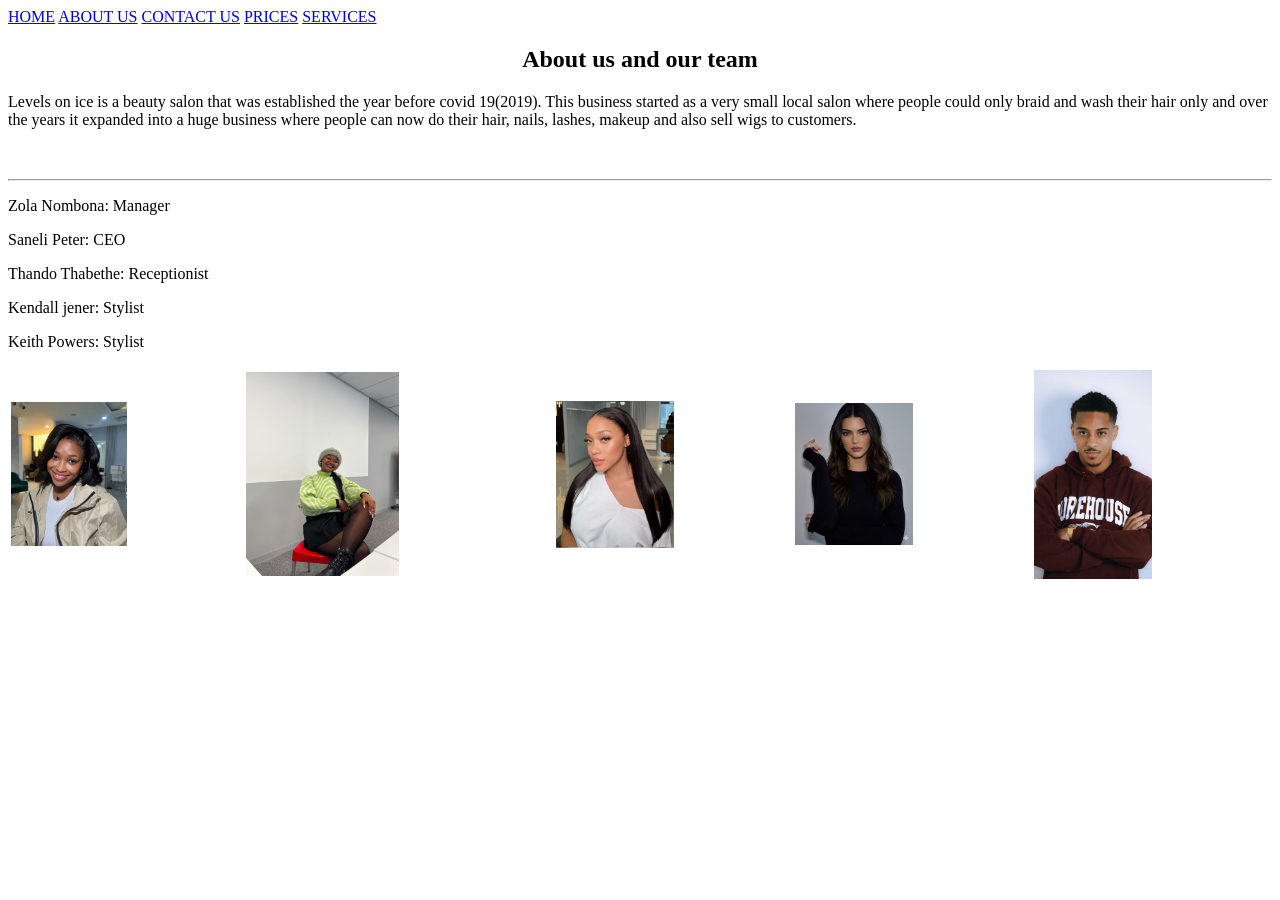
==== about.html @ 6b9df7c3 "added pictures to my websit" ====
<!DOCTYPE html>
<html lang="en">
<head>
    <meta charset="UTF-8">
    <meta name="viewport" content="width=device-width, initial-scale=1.0">
    <title>YOU-GO-GIRL-BEAUTY-SALON</title>
</head>
<body>
    <!--Welcome message-->
    <!--Logo goes here-->
        <!--Navigation links-->
        <nav>
        <a href="../index.html">HOME</a>
        <a href="./about.html">ABOUT US</a>
        <a href="./contact.html">CONTACT US</a>
        <a href="./price.html">PRICES</a>
        <a href="./services.html">SERVICES</a>
        </nav>
        </header>
        <!--Main section-->
        <main>
            <section>
<h1 style="text-align: center;">About us and our team</h1>
<p>
Levels on ice is a  beauty salon that was established the year before covid 19(2019).
 This business started as a very small local salon where people could only braid and
  wash their hair only and over the years it expanded into a huge business where people can now do their hair, nails, lashes, makeup 
  and also sell wigs to customers.
  <br>
  <p><br>
<hr>
      <section>
        <!--Content for the about section-->
        <!--Meet our team-->
        <table>
            <td><img src="./assets/images/zola nombona.jpg" alt="Zola Nombona" width=" 50%" height="50%"></td>
            <p>Zola Nombona: Manager</p>
            <td><img src="./assets/images/WhatsApp Image 2026-08-13 at 14.17.24.jpeg"width="50%" height="50%" alt="Saneli Peter"></td>
            <p>Saneli Peter: CEO</p>
            <td><img src="./assets/images/Thando Thabethe.jpg" width="50%" height="50%" alt="Thando Thabethe"></td>
            <p>Thando Thabethe: Receptionist</p>
            <td><img src="./assets/images/download (25).jpg" width="50%" height="50%" alt="Team Member"></td>
            <p> Kendall jener: Stylist</p>
            <td><img src="./assets/images/keith powers.jpg" width="50%" height="50%" alt="Team Member"></td>
            <p>Keith Powers: Stylist</p>
        </table>
      </section>
        
        




</body>
</html>
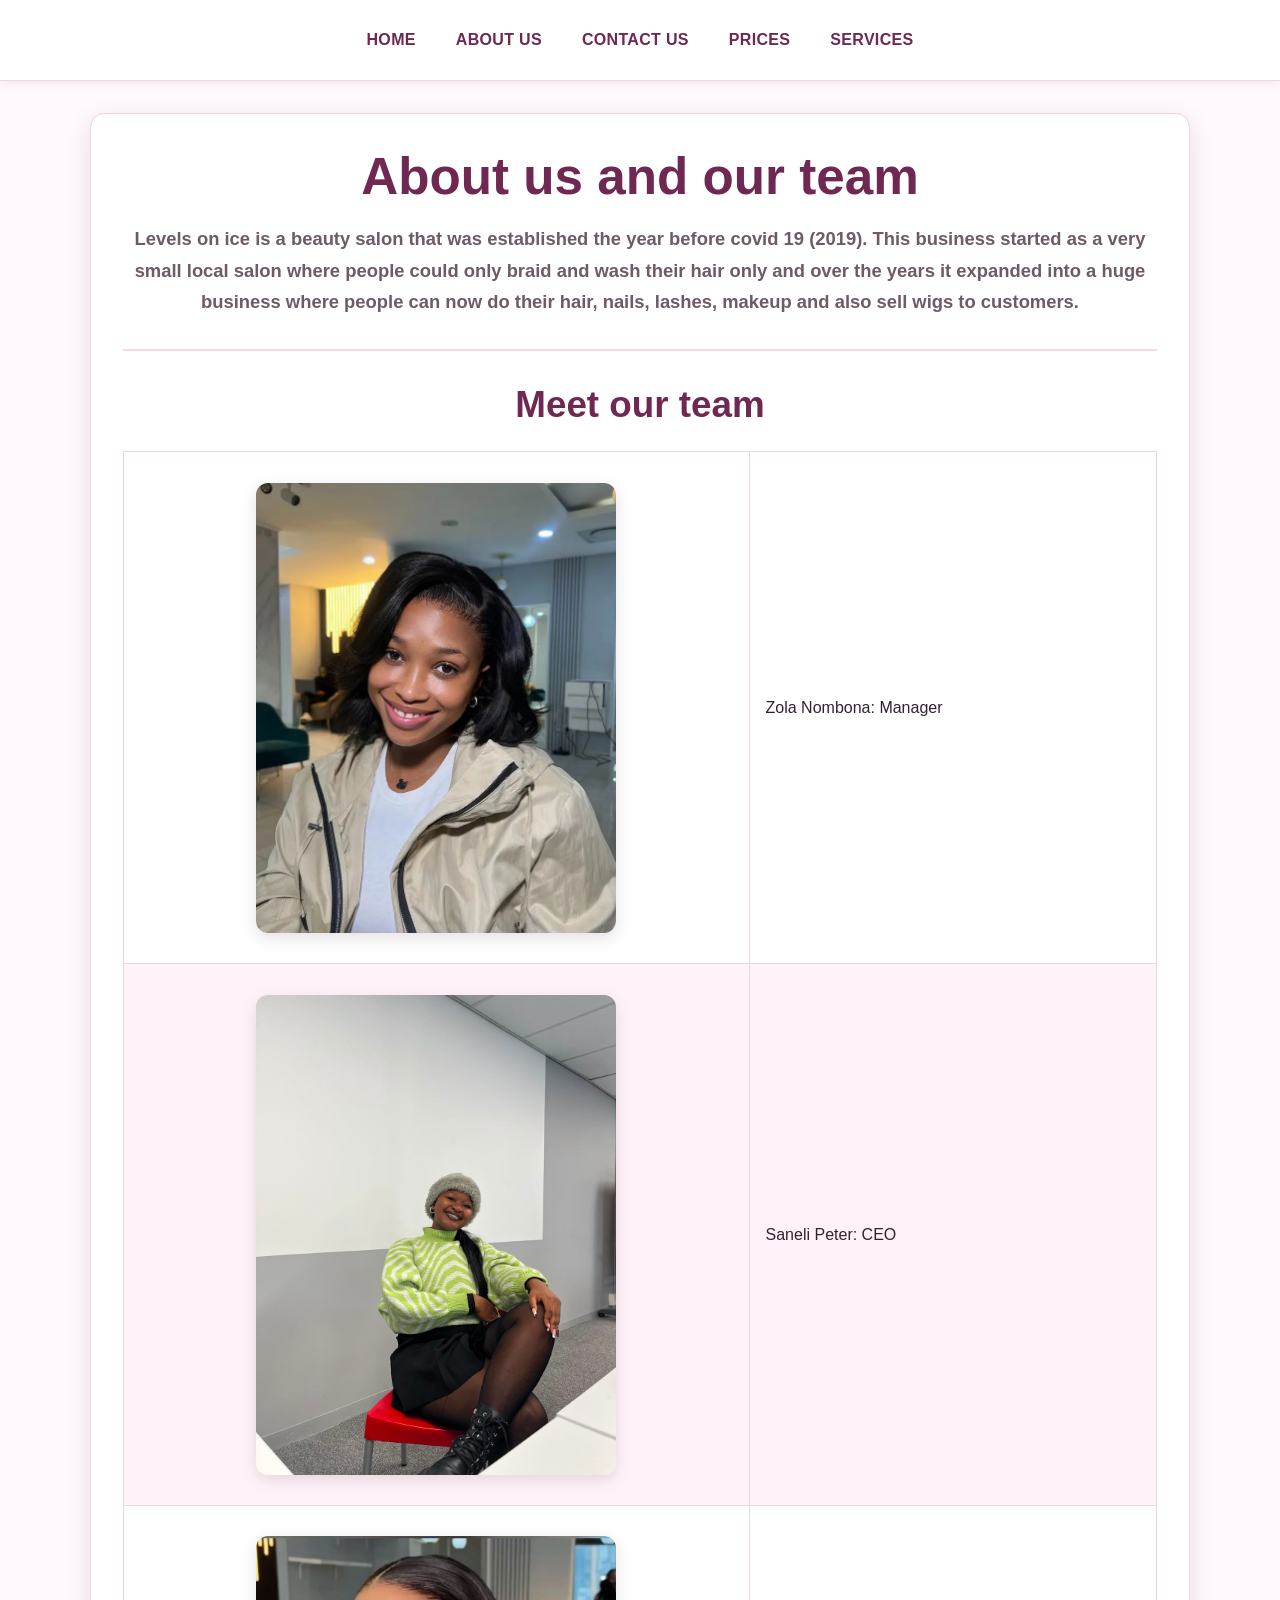
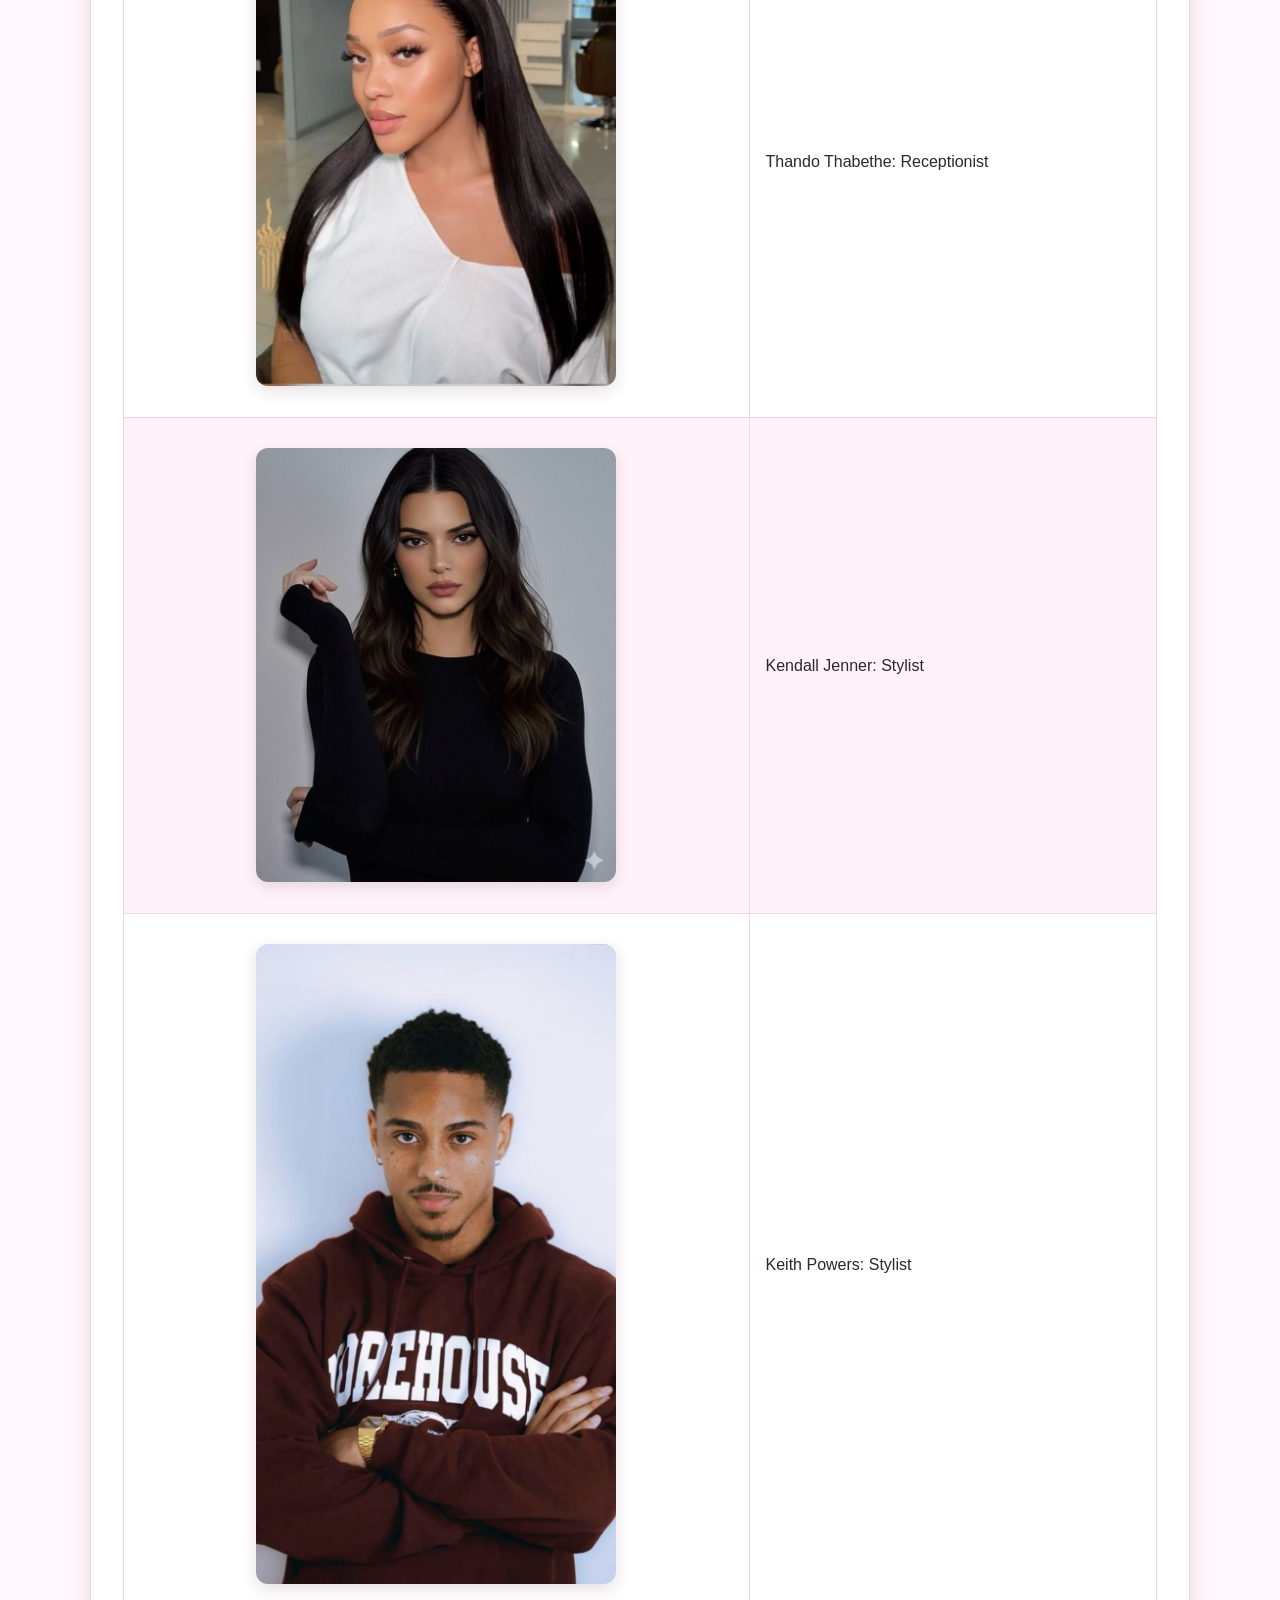
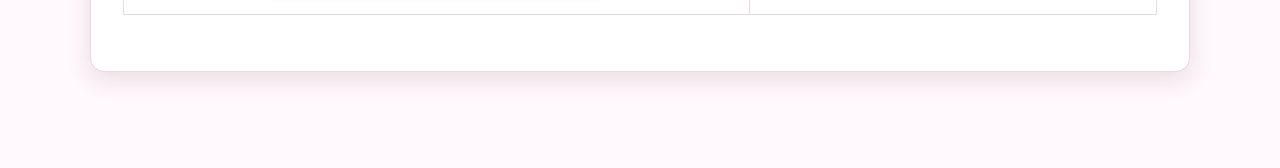
==== commit 8ff377cb: "Link about page to external responsive CSS" ====
--- a/about.html
+++ b/about.html
@@ -4,52 +4,52 @@
     <meta charset="UTF-8">
     <meta name="viewport" content="width=device-width, initial-scale=1.0">
     <title>YOU-GO-GIRL-BEAUTY-SALON</title>
+    <link rel="stylesheet" href="./style.css">
 </head>
 <body>
-    <!--Welcome message-->
-    <!--Logo goes here-->
-        <!--Navigation links-->
+    <header>
         <nav>
-        <a href="../index.html">HOME</a>
-        <a href="./about.html">ABOUT US</a>
-        <a href="./contact.html">CONTACT US</a>
-        <a href="./price.html">PRICES</a>
-        <a href="./services.html">SERVICES</a>
+            <a href="./index.html">HOME</a>
+            <a href="./about.html">ABOUT US</a>
+            <a href="./contact.html">CONTACT US</a>
+            <a href="./price.html">PRICES</a>
+            <a href="./services.html">SERVICES</a>
         </nav>
-        </header>
-        <!--Main section-->
-        <main>
-            <section>
-<h1 style="text-align: center;">About us and our team</h1>
-<p>
-Levels on ice is a  beauty salon that was established the year before covid 19(2019).
- This business started as a very small local salon where people could only braid and
-  wash their hair only and over the years it expanded into a huge business where people can now do their hair, nails, lashes, makeup 
-  and also sell wigs to customers.
-  <br>
-  <p><br>
-<hr>
-      <section>
-        <!--Content for the about section-->
-        <!--Meet our team-->
-        <table>
-            <td><img src="./assets/images/zola nombona.jpg" alt="Zola Nombona" width=" 50%" height="50%"></td>
-            <p>Zola Nombona: Manager</p>
-            <td><img src="./assets/images/WhatsApp Image 2026-08-13 at 14.17.24.jpeg"width="50%" height="50%" alt="Saneli Peter"></td>
-            <p>Saneli Peter: CEO</p>
-            <td><img src="./assets/images/Thando Thabethe.jpg" width="50%" height="50%" alt="Thando Thabethe"></td>
-            <p>Thando Thabethe: Receptionist</p>
-            <td><img src="./assets/images/download (25).jpg" width="50%" height="50%" alt="Team Member"></td>
-            <p> Kendall jener: Stylist</p>
-            <td><img src="./assets/images/keith powers.jpg" width="50%" height="50%" alt="Team Member"></td>
-            <p>Keith Powers: Stylist</p>
-        </table>
-      </section>
-        
-        
-
-
-
-
+    </header>
+    <main>
+        <section>
+            <h1>About us and our team</h1>
+            <p>
+                Levels on ice is a beauty salon that was established the year before covid 19 (2019).
+                This business started as a very small local salon where people could only braid and
+                wash their hair only and over the years it expanded into a huge business where people
+                can now do their hair, nails, lashes, makeup and also sell wigs to customers.
+            </p>
+            <hr>
+            <h2>Meet our team</h2>
+            <table>
+                <tr>
+                    <td><img src="./assets/images/zola nombona.jpg" alt="Zola Nombona"></td>
+                    <td>Zola Nombona: Manager</td>
+                </tr>
+                <tr>
+                    <td><img src="./assets/images/WhatsApp Image 2026-08-13 at 14.17.24.jpeg" alt="Saneli Peter"></td>
+                    <td>Saneli Peter: CEO</td>
+                </tr>
+                <tr>
+                    <td><img src="./assets/images/Thando Thabethe.jpg" alt="Thando Thabethe"></td>
+                    <td>Thando Thabethe: Receptionist</td>
+                </tr>
+                <tr>
+                    <td><img src="./assets/images/download (25).jpg" alt="Team Member"></td>
+                    <td>Kendall Jenner: Stylist</td>
+                </tr>
+                <tr>
+                    <td><img src="./assets/images/keith powers.jpg" alt="Team Member"></td>
+                    <td>Keith Powers: Stylist</td>
+                </tr>
+            </table>
+        </section>
+    </main>
 </body>
-</html>+</html>
--- a/style.css
+++ b/style.css
@@ -0,0 +1,408 @@
+/* =========================================================
+   YOU-GO-GIRL BEAUTY SALON - MAIN STYLESHEET
+   External stylesheet used by every HTML page.
+   ========================================================= */
+
+/* ---------- CSS VARIABLES / DEFAULT STYLES ---------- */
+:root {
+    --primary: #9b3d72;
+    --primary-dark: #6f2851;
+    --secondary: #f7d7e8;
+    --accent: #d9a441;
+    --background: #fff8fc;
+    --surface: #ffffff;
+    --text: #2f2430;
+    --muted: #6d5b67;
+    --border: #ead7e2;
+    --shadow: 0 8px 24px rgba(80, 35, 60, 0.12);
+    --radius: 14px;
+    --max-width: 1100px;
+}
+
+/* Basic box sizing and browser reset */
+* {
+    box-sizing: border-box;
+    margin: 0;
+    padding: 0;
+}
+
+html {
+    scroll-behavior: smooth;
+}
+
+body {
+    min-height: 100vh;
+    background: var(--background);
+    color: var(--text);
+    font-family: Arial, Helvetica, sans-serif;
+    font-size: 16px;
+    line-height: 1.7;
+}
+
+/* ---------- LAYOUT STRUCTURE ---------- */
+header {
+    background: var(--surface);
+    border-bottom: 1px solid var(--border);
+    box-shadow: 0 2px 10px rgba(80, 35, 60, 0.08);
+    position: sticky;
+    top: 0;
+    z-index: 1000;
+}
+
+nav {
+    max-width: var(--max-width);
+    margin: 0 auto;
+    padding: 1rem;
+    display: flex;
+    justify-content: center;
+    align-items: center;
+    gap: 0.5rem;
+    flex-wrap: wrap;
+}
+
+nav a {
+    display: inline-block;
+    padding: 0.65rem 1rem;
+    border-radius: 999px;
+    color: var(--primary-dark);
+    text-decoration: none;
+    font-weight: 700;
+    letter-spacing: 0.02em;
+    transition: background-color 0.2s ease, color 0.2s ease, transform 0.2s ease;
+}
+
+main {
+    width: min(92%, var(--max-width));
+    margin: 0 auto;
+    padding: 2rem 0 4rem;
+}
+
+section {
+    margin-bottom: 2rem;
+    padding: 2rem;
+    background: var(--surface);
+    border: 1px solid var(--border);
+    border-radius: var(--radius);
+    box-shadow: var(--shadow);
+}
+
+/* ---------- TYPOGRAPHY ---------- */
+h1,
+h2,
+h3 {
+    color: var(--primary-dark);
+    line-height: 1.2;
+    margin-bottom: 1rem;
+    font-weight: 800;
+}
+
+h1 {
+    font-size: clamp(2rem, 5vw, 3.2rem);
+    text-align: center;
+}
+
+h2 {
+    font-size: clamp(1.6rem, 4vw, 2.3rem);
+}
+
+h3 {
+    font-size: 1.3rem;
+}
+
+p,
+li {
+    color: var(--muted);
+}
+
+p {
+    margin-bottom: 1rem;
+}
+
+ul {
+    padding-left: 1.4rem;
+}
+
+strong {
+    color: var(--primary-dark);
+}
+
+/* ---------- HOME PAGE / HERO ---------- */
+main > section:first-child {
+    text-align: center;
+}
+
+main > section:first-child p {
+    font-size: 1.15rem;
+    font-weight: 600;
+}
+
+/* ---------- IMAGES ---------- */
+img {
+    display: block;
+    max-width: 100%;
+    height: auto;
+    margin: 1rem auto;
+    border-radius: 12px;
+    object-fit: cover;
+}
+
+section img {
+    box-shadow: 0 5px 16px rgba(80, 35, 60, 0.14);
+}
+
+/* ---------- TABLES ---------- */
+table {
+    width: 100%;
+    border-collapse: collapse;
+    margin: 1.5rem 0;
+    background: var(--surface);
+    overflow: hidden;
+}
+
+th,
+td {
+    padding: 0.9rem 1rem;
+    border: 1px solid var(--border);
+    text-align: left;
+    vertical-align: middle;
+}
+
+th {
+    background: var(--primary);
+    color: #ffffff;
+    font-weight: 800;
+}
+
+tbody tr:nth-child(even),
+table tr:nth-child(even) {
+    background: #fff3f9;
+}
+
+/* ---------- FORMS ---------- */
+form {
+    max-width: 760px;
+    margin: 0 auto;
+}
+
+label {
+    display: inline-block;
+    margin-bottom: 0.35rem;
+    color: var(--primary-dark);
+    font-weight: 700;
+}
+
+input,
+select,
+textarea {
+    width: 100%;
+    padding: 0.8rem 0.9rem;
+    margin-bottom: 0.8rem;
+    border: 1px solid #cdb9c5;
+    border-radius: 8px;
+    background: #ffffff;
+    color: var(--text);
+    font: inherit;
+}
+
+textarea {
+    min-height: 160px;
+    resize: vertical;
+}
+
+input:focus,
+select:focus,
+textarea:focus {
+    outline: 3px solid rgba(155, 61, 114, 0.2);
+    border-color: var(--primary);
+}
+
+button {
+    border: 0;
+    border-radius: 999px;
+    padding: 0.8rem 1.5rem;
+    background: var(--primary);
+    color: #ffffff;
+    font: inherit;
+    font-weight: 800;
+    cursor: pointer;
+    transition: background-color 0.2s ease, transform 0.2s ease, box-shadow 0.2s ease;
+}
+
+/* ---------- EMBEDDED MAP ---------- */
+iframe {
+    display: block;
+    width: 100%;
+    max-width: 100%;
+    min-height: 320px;
+    border: 0;
+    border-radius: 12px;
+}
+
+/* ---------- DECORATION ---------- */
+hr {
+    border: 0;
+    border-top: 2px solid var(--secondary);
+    margin: 2rem 0;
+}
+
+/* ---------- PSEUDO-CLASSES ---------- */
+nav a:hover,
+nav a:focus-visible {
+    background: var(--primary);
+    color: #ffffff;
+    transform: translateY(-2px);
+}
+
+nav a:active {
+    transform: translateY(0);
+}
+
+nav a:visited {
+    color: var(--primary-dark);
+}
+
+button:hover,
+button:focus-visible {
+    background: var(--primary-dark);
+    box-shadow: 0 5px 14px rgba(80, 35, 60, 0.2);
+    transform: translateY(-2px);
+}
+
+button:active {
+    transform: translateY(0);
+}
+
+input:required,
+select:required,
+textarea:required {
+    border-left: 4px solid var(--accent);
+}
+
+input:valid,
+select:valid,
+textarea:valid {
+    border-color: #79a879;
+}
+
+input:invalid:not(:placeholder-shown),
+select:invalid,
+textarea:invalid:not(:placeholder-shown) {
+    border-color: #c95b5b;
+}
+
+/* ---------- RESPONSIVE IMAGES / CONTENT ---------- */
+main > section:first-child img {
+    width: 100%;
+}
+
+section table img {
+    width: 100%;
+    max-width: 360px;
+}
+
+/* ---------- BREAKPOINT 1: TABLETS ---------- */
+@media (max-width: 768px) {
+    body {
+        font-size: 15px;
+    }
+
+    header {
+        position: static;
+    }
+
+    nav {
+        padding: 0.75rem;
+        gap: 0.25rem;
+    }
+
+    nav a {
+        padding: 0.55rem 0.75rem;
+        font-size: 0.9rem;
+    }
+
+    main {
+        width: min(94%, var(--max-width));
+        padding-top: 1.5rem;
+    }
+
+    section {
+        padding: 1.25rem;
+    }
+
+    h1 {
+        font-size: 2.2rem;
+    }
+
+    table {
+        font-size: 0.95rem;
+    }
+
+    th,
+    td {
+        padding: 0.7rem;
+    }
+
+    iframe {
+        min-height: 280px;
+    }
+}
+
+/* ---------- BREAKPOINT 2: MOBILE PHONES ---------- */
+@media (max-width: 480px) {
+    body {
+        font-size: 14px;
+    }
+
+    nav {
+        flex-direction: column;
+        align-items: stretch;
+    }
+
+    nav a {
+        width: 100%;
+        text-align: center;
+    }
+
+    main {
+        width: 94%;
+        padding: 1rem 0 2rem;
+    }
+
+    section {
+        padding: 1rem;
+        margin-bottom: 1rem;
+        border-radius: 10px;
+    }
+
+    h1 {
+        font-size: 1.8rem;
+    }
+
+    h2 {
+        font-size: 1.45rem;
+    }
+
+    p {
+        font-size: 0.98rem;
+    }
+
+    /* Allow wide tables to remain readable on small screens. */
+    table {
+        display: block;
+        overflow-x: auto;
+        white-space: nowrap;
+    }
+
+    th,
+    td {
+        padding: 0.6rem;
+    }
+
+    iframe {
+        min-height: 240px;
+    }
+
+    button {
+        width: 100%;
+    }
+}
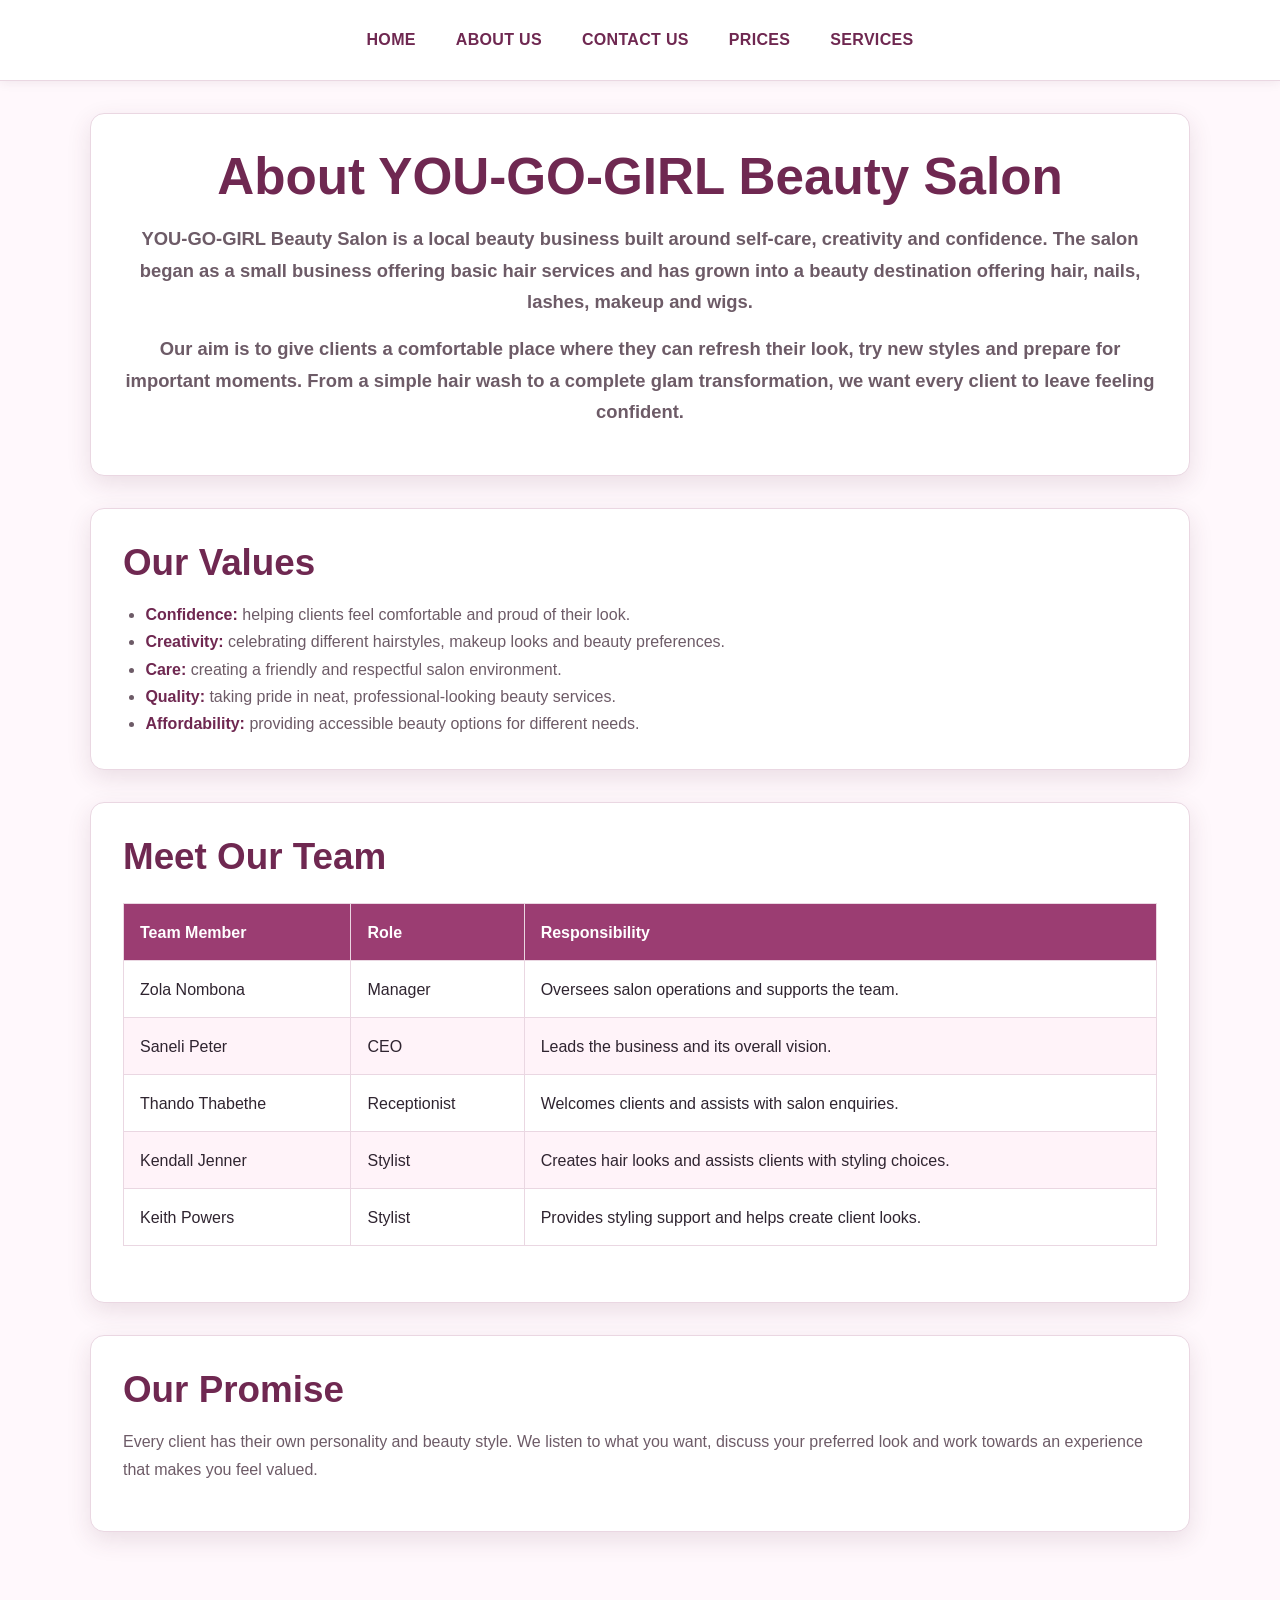
==== commit 5201c9dd: "Expand about page with salon story values and team information" ====
--- a/about.html
+++ b/about.html
@@ -3,12 +3,13 @@
 <head>
     <meta charset="UTF-8">
     <meta name="viewport" content="width=device-width, initial-scale=1.0">
-    <title>YOU-GO-GIRL-BEAUTY-SALON</title>
+    <meta name="description" content="Learn about YOU-GO-GIRL Beauty Salon, our story, values and beauty team.">
+    <title>YOU-GO-GIRL BEAUTY SALON | About Us</title>
     <link rel="stylesheet" href="./style.css">
 </head>
 <body>
     <header>
-        <nav>
+        <nav aria-label="Main navigation">
             <a href="./index.html">HOME</a>
             <a href="./about.html">ABOUT US</a>
             <a href="./contact.html">CONTACT US</a>
@@ -16,39 +17,54 @@
             <a href="./services.html">SERVICES</a>
         </nav>
     </header>
+
     <main>
         <section>
-            <h1>About us and our team</h1>
+            <h1>About YOU-GO-GIRL Beauty Salon</h1>
             <p>
-                Levels on ice is a beauty salon that was established the year before covid 19 (2019).
-                This business started as a very small local salon where people could only braid and
-                wash their hair only and over the years it expanded into a huge business where people
-                can now do their hair, nails, lashes, makeup and also sell wigs to customers.
+                YOU-GO-GIRL Beauty Salon is a local beauty business built around self-care,
+                creativity and confidence. The salon began as a small business offering basic
+                hair services and has grown into a beauty destination offering hair, nails,
+                lashes, makeup and wigs.
             </p>
-            <hr>
-            <h2>Meet our team</h2>
+            <p>
+                Our aim is to give clients a comfortable place where they can refresh their look,
+                try new styles and prepare for important moments. From a simple hair wash to a
+                complete glam transformation, we want every client to leave feeling confident.
+            </p>
+        </section>
+
+        <section>
+            <h2>Our Values</h2>
+            <ul>
+                <li><strong>Confidence:</strong> helping clients feel comfortable and proud of their look.</li>
+                <li><strong>Creativity:</strong> celebrating different hairstyles, makeup looks and beauty preferences.</li>
+                <li><strong>Care:</strong> creating a friendly and respectful salon environment.</li>
+                <li><strong>Quality:</strong> taking pride in neat, professional-looking beauty services.</li>
+                <li><strong>Affordability:</strong> providing accessible beauty options for different needs.</li>
+            </ul>
+        </section>
+
+        <section>
+            <h2>Meet Our Team</h2>
             <table>
-                <tr>
-                    <td><img src="./assets/images/zola nombona.jpg" alt="Zola Nombona"></td>
-                    <td>Zola Nombona: Manager</td>
-                </tr>
-                <tr>
-                    <td><img src="./assets/images/WhatsApp Image 2026-08-13 at 14.17.24.jpeg" alt="Saneli Peter"></td>
-                    <td>Saneli Peter: CEO</td>
-                </tr>
-                <tr>
-                    <td><img src="./assets/images/Thando Thabethe.jpg" alt="Thando Thabethe"></td>
-                    <td>Thando Thabethe: Receptionist</td>
-                </tr>
-                <tr>
-                    <td><img src="./assets/images/download (25).jpg" alt="Team Member"></td>
-                    <td>Kendall Jenner: Stylist</td>
-                </tr>
-                <tr>
-                    <td><img src="./assets/images/keith powers.jpg" alt="Team Member"></td>
-                    <td>Keith Powers: Stylist</td>
-                </tr>
+                <thead><tr><th>Team Member</th><th>Role</th><th>Responsibility</th></tr></thead>
+                <tbody>
+                    <tr><td>Zola Nombona</td><td>Manager</td><td>Oversees salon operations and supports the team.</td></tr>
+                    <tr><td>Saneli Peter</td><td>CEO</td><td>Leads the business and its overall vision.</td></tr>
+                    <tr><td>Thando Thabethe</td><td>Receptionist</td><td>Welcomes clients and assists with salon enquiries.</td></tr>
+                    <tr><td>Kendall Jenner</td><td>Stylist</td><td>Creates hair looks and assists clients with styling choices.</td></tr>
+                    <tr><td>Keith Powers</td><td>Stylist</td><td>Provides styling support and helps create client looks.</td></tr>
+                </tbody>
             </table>
+        </section>
+
+        <section>
+            <h2>Our Promise</h2>
+            <p>
+                Every client has their own personality and beauty style. We listen to what you want,
+                discuss your preferred look and work towards an experience that makes you feel valued.
+            </p>
         </section>
     </main>
 </body>
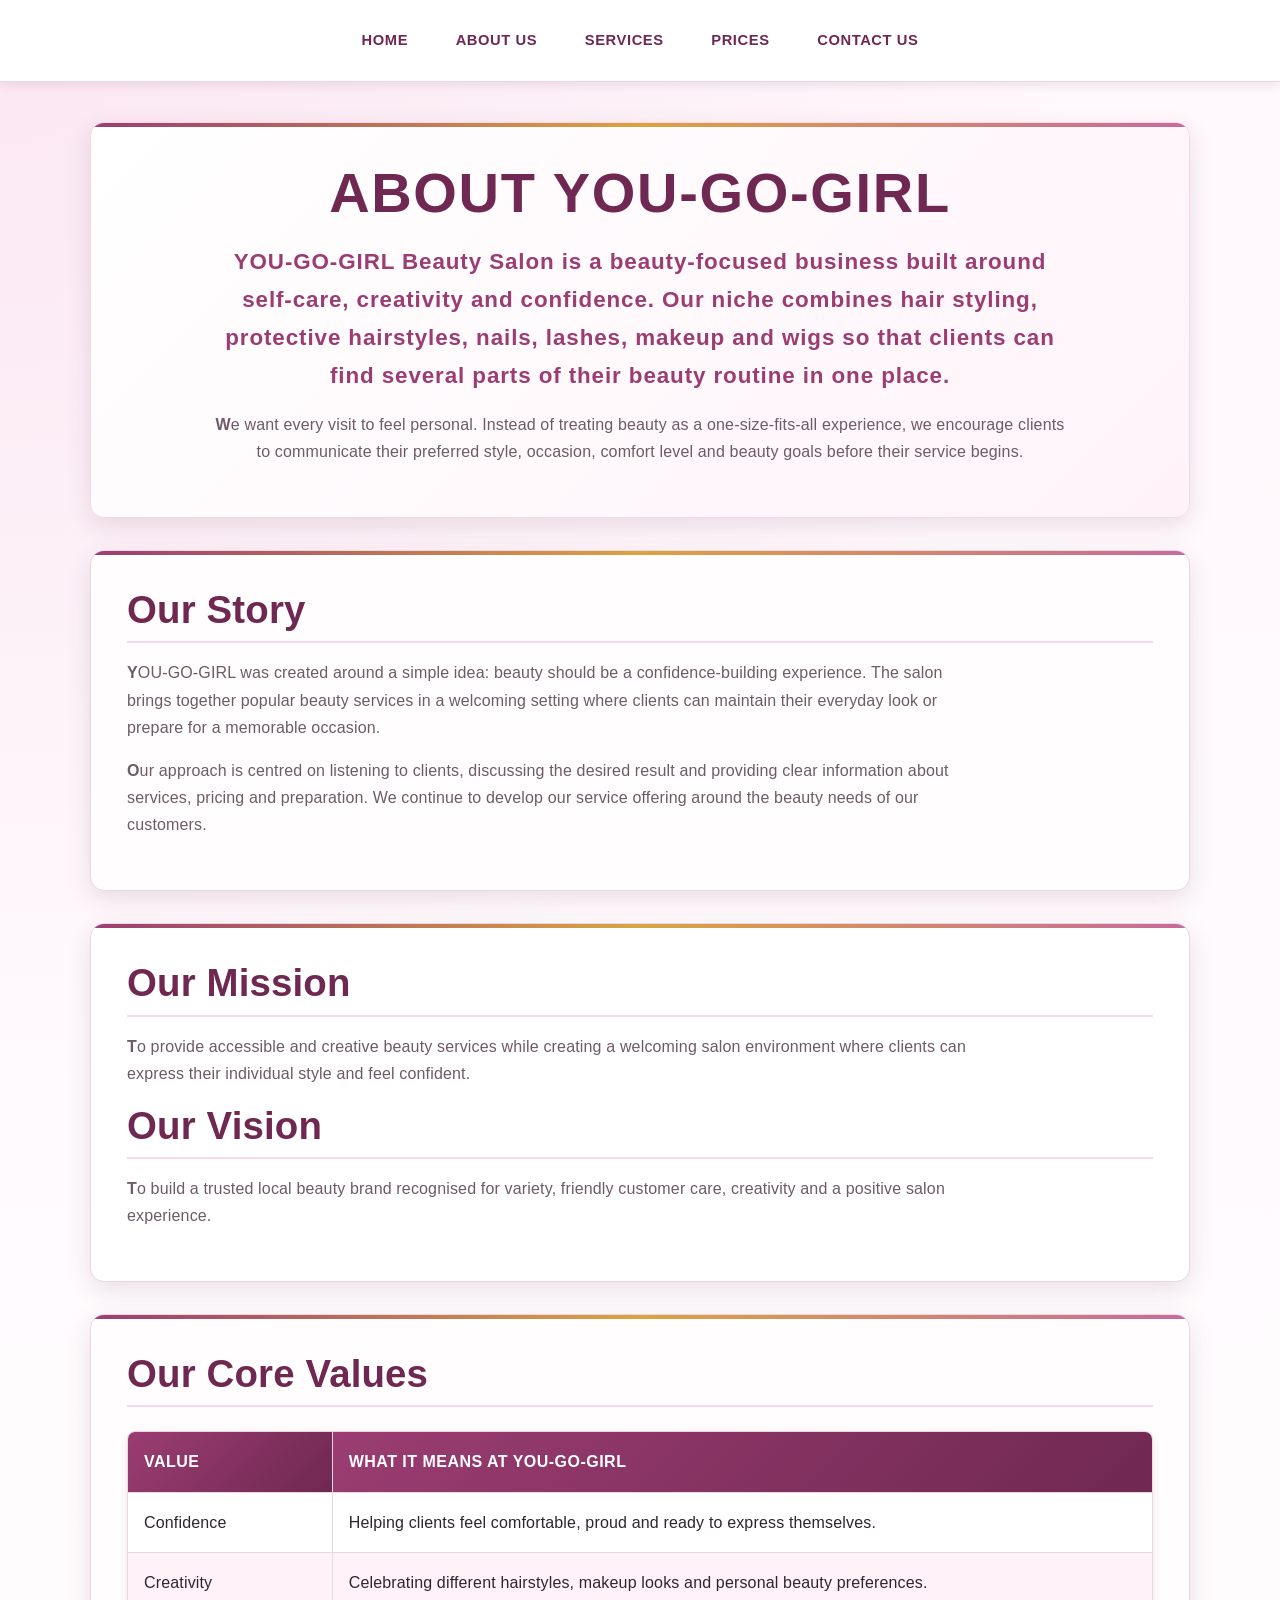
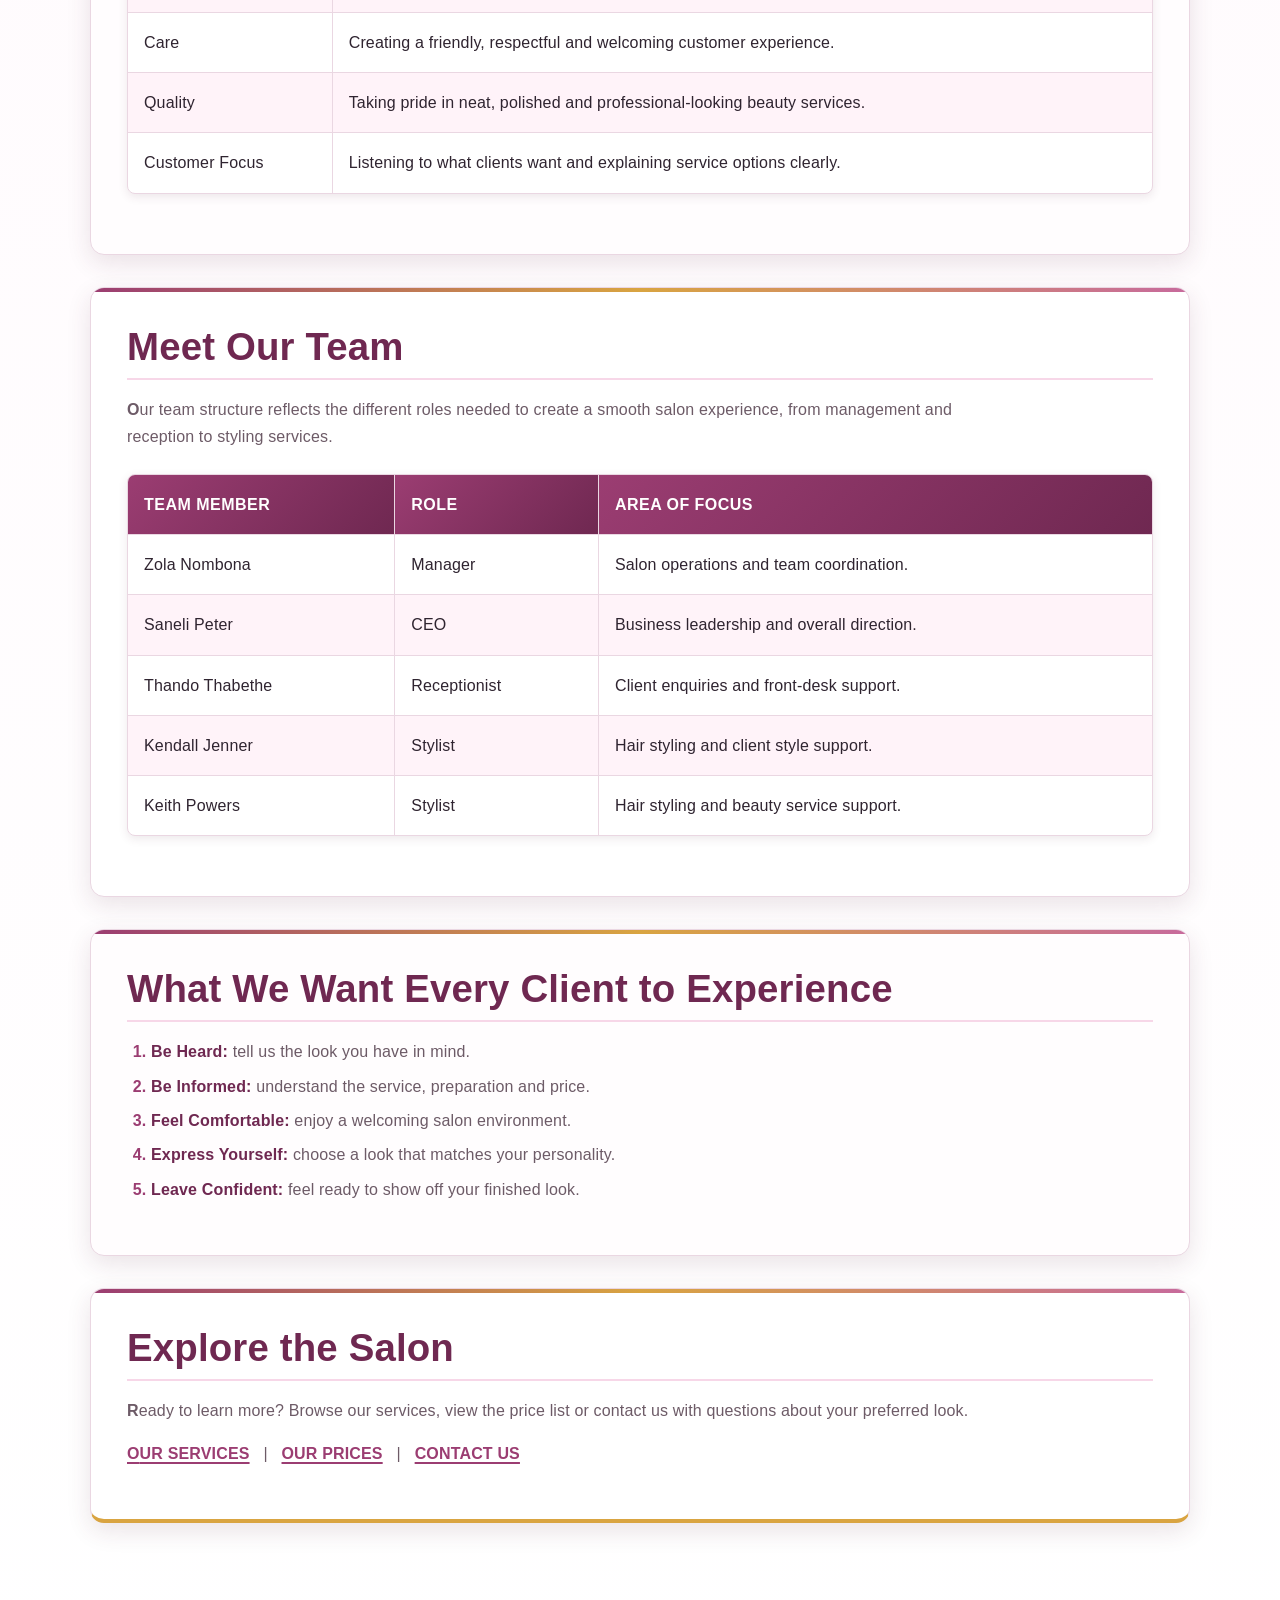
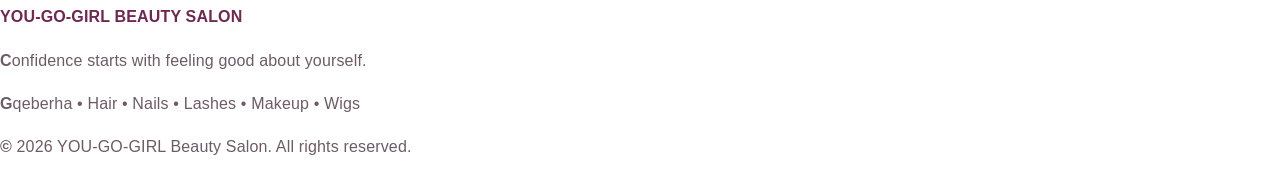
==== commit 40cfd67b: "Develop about page with detailed salon story mission values and team" ====
--- a/about.html
+++ b/about.html
@@ -3,7 +3,8 @@
 <head>
     <meta charset="UTF-8">
     <meta name="viewport" content="width=device-width, initial-scale=1.0">
-    <meta name="description" content="Learn about YOU-GO-GIRL Beauty Salon, our story, values and beauty team.">
+    <meta name="description" content="Learn about YOU-GO-GIRL Beauty Salon, our story, values, team and approach to beauty.">
+    <meta name="keywords" content="about beauty salon, YOU-GO-GIRL, Gqeberha salon, beauty team">
     <title>YOU-GO-GIRL BEAUTY SALON | About Us</title>
     <link rel="stylesheet" href="./style.css">
 </head>
@@ -12,60 +13,118 @@
         <nav aria-label="Main navigation">
             <a href="./index.html">HOME</a>
             <a href="./about.html">ABOUT US</a>
+            <a href="./services.html">SERVICES</a>
+            <a href="./price.html">PRICES</a>
             <a href="./contact.html">CONTACT US</a>
-            <a href="./price.html">PRICES</a>
-            <a href="./services.html">SERVICES</a>
         </nav>
     </header>
 
     <main>
         <section>
-            <h1>About YOU-GO-GIRL Beauty Salon</h1>
+            <h1>About YOU-GO-GIRL</h1>
             <p>
-                YOU-GO-GIRL Beauty Salon is a local beauty business built around self-care,
-                creativity and confidence. The salon began as a small business offering basic
-                hair services and has grown into a beauty destination offering hair, nails,
-                lashes, makeup and wigs.
+                YOU-GO-GIRL Beauty Salon is a beauty-focused business built around self-care,
+                creativity and confidence. Our niche combines hair styling, protective hairstyles,
+                nails, lashes, makeup and wigs so that clients can find several parts of their
+                beauty routine in one place.
             </p>
             <p>
-                Our aim is to give clients a comfortable place where they can refresh their look,
-                try new styles and prepare for important moments. From a simple hair wash to a
-                complete glam transformation, we want every client to leave feeling confident.
+                We want every visit to feel personal. Instead of treating beauty as a one-size-fits-all
+                experience, we encourage clients to communicate their preferred style, occasion,
+                comfort level and beauty goals before their service begins.
             </p>
         </section>
 
         <section>
-            <h2>Our Values</h2>
-            <ul>
-                <li><strong>Confidence:</strong> helping clients feel comfortable and proud of their look.</li>
-                <li><strong>Creativity:</strong> celebrating different hairstyles, makeup looks and beauty preferences.</li>
-                <li><strong>Care:</strong> creating a friendly and respectful salon environment.</li>
-                <li><strong>Quality:</strong> taking pride in neat, professional-looking beauty services.</li>
-                <li><strong>Affordability:</strong> providing accessible beauty options for different needs.</li>
-            </ul>
+            <h2>Our Story</h2>
+            <p>
+                YOU-GO-GIRL was created around a simple idea: beauty should be a confidence-building
+                experience. The salon brings together popular beauty services in a welcoming setting
+                where clients can maintain their everyday look or prepare for a memorable occasion.
+            </p>
+            <p>
+                Our approach is centred on listening to clients, discussing the desired result and
+                providing clear information about services, pricing and preparation. We continue to
+                develop our service offering around the beauty needs of our customers.
+            </p>
         </section>
 
         <section>
-            <h2>Meet Our Team</h2>
+            <h2>Our Mission</h2>
+            <p>
+                To provide accessible and creative beauty services while creating a welcoming salon
+                environment where clients can express their individual style and feel confident.
+            </p>
+
+            <h2>Our Vision</h2>
+            <p>
+                To build a trusted local beauty brand recognised for variety, friendly customer care,
+                creativity and a positive salon experience.
+            </p>
+        </section>
+
+        <section>
+            <h2>Our Core Values</h2>
             <table>
-                <thead><tr><th>Team Member</th><th>Role</th><th>Responsibility</th></tr></thead>
+                <thead><tr><th>Value</th><th>What It Means at YOU-GO-GIRL</th></tr></thead>
                 <tbody>
-                    <tr><td>Zola Nombona</td><td>Manager</td><td>Oversees salon operations and supports the team.</td></tr>
-                    <tr><td>Saneli Peter</td><td>CEO</td><td>Leads the business and its overall vision.</td></tr>
-                    <tr><td>Thando Thabethe</td><td>Receptionist</td><td>Welcomes clients and assists with salon enquiries.</td></tr>
-                    <tr><td>Kendall Jenner</td><td>Stylist</td><td>Creates hair looks and assists clients with styling choices.</td></tr>
-                    <tr><td>Keith Powers</td><td>Stylist</td><td>Provides styling support and helps create client looks.</td></tr>
+                    <tr><td>Confidence</td><td>Helping clients feel comfortable, proud and ready to express themselves.</td></tr>
+                    <tr><td>Creativity</td><td>Celebrating different hairstyles, makeup looks and personal beauty preferences.</td></tr>
+                    <tr><td>Care</td><td>Creating a friendly, respectful and welcoming customer experience.</td></tr>
+                    <tr><td>Quality</td><td>Taking pride in neat, polished and professional-looking beauty services.</td></tr>
+                    <tr><td>Customer Focus</td><td>Listening to what clients want and explaining service options clearly.</td></tr>
                 </tbody>
             </table>
         </section>
 
         <section>
-            <h2>Our Promise</h2>
+            <h2>Meet Our Team</h2>
             <p>
-                Every client has their own personality and beauty style. We listen to what you want,
-                discuss your preferred look and work towards an experience that makes you feel valued.
+                Our team structure reflects the different roles needed to create a smooth salon
+                experience, from management and reception to styling services.
+            </p>
+            <table>
+                <thead><tr><th>Team Member</th><th>Role</th><th>Area of Focus</th></tr></thead>
+                <tbody>
+                    <tr><td>Zola Nombona</td><td>Manager</td><td>Salon operations and team coordination.</td></tr>
+                    <tr><td>Saneli Peter</td><td>CEO</td><td>Business leadership and overall direction.</td></tr>
+                    <tr><td>Thando Thabethe</td><td>Receptionist</td><td>Client enquiries and front-desk support.</td></tr>
+                    <tr><td>Kendall Jenner</td><td>Stylist</td><td>Hair styling and client style support.</td></tr>
+                    <tr><td>Keith Powers</td><td>Stylist</td><td>Hair styling and beauty service support.</td></tr>
+                </tbody>
+            </table>
+        </section>
+
+        <section>
+            <h2>What We Want Every Client to Experience</h2>
+            <ol>
+                <li><strong>Be Heard:</strong> tell us the look you have in mind.</li>
+                <li><strong>Be Informed:</strong> understand the service, preparation and price.</li>
+                <li><strong>Feel Comfortable:</strong> enjoy a welcoming salon environment.</li>
+                <li><strong>Express Yourself:</strong> choose a look that matches your personality.</li>
+                <li><strong>Leave Confident:</strong> feel ready to show off your finished look.</li>
+            </ol>
+        </section>
+
+        <section>
+            <h2>Explore the Salon</h2>
+            <p>
+                Ready to learn more? Browse our services, view the price list or contact us with
+                questions about your preferred look.
+            </p>
+            <p>
+                <a href="./services.html">OUR SERVICES</a> &nbsp; | &nbsp;
+                <a href="./price.html">OUR PRICES</a> &nbsp; | &nbsp;
+                <a href="./contact.html">CONTACT US</a>
             </p>
         </section>
     </main>
+
+    <footer>
+        <p><strong>YOU-GO-GIRL BEAUTY SALON</strong></p>
+        <p>Confidence starts with feeling good about yourself.</p>
+        <p>Gqeberha &bull; Hair &bull; Nails &bull; Lashes &bull; Makeup &bull; Wigs</p>
+        <p>&copy; 2026 YOU-GO-GIRL Beauty Salon. All rights reserved.</p>
+    </footer>
 </body>
 </html>
--- a/style.css
+++ b/style.css
@@ -1,25 +1,37 @@
 /* =========================================================
    YOU-GO-GIRL BEAUTY SALON - MAIN STYLESHEET
-   External stylesheet used by every HTML page.
-   ========================================================= */
-
-/* ---------- CSS VARIABLES / DEFAULT STYLES ---------- */
+   External CSS stylesheet used by all HTML pages.
+   ========================================================= */
+
+/* =========================================================
+   1. CSS VARIABLES / DEFAULT STYLES
+   ========================================================= */
 :root {
     --primary: #9b3d72;
     --primary-dark: #6f2851;
+    --primary-light: #c76a9c;
     --secondary: #f7d7e8;
+    --secondary-light: #fff3f9;
     --accent: #d9a441;
+    --accent-light: #f4e3b5;
     --background: #fff8fc;
     --surface: #ffffff;
     --text: #2f2430;
     --muted: #6d5b67;
     --border: #ead7e2;
+    --success: #4f8a62;
+    --danger: #b94c4c;
+    --shadow-small: 0 3px 10px rgba(80, 35, 60, 0.10);
     --shadow: 0 8px 24px rgba(80, 35, 60, 0.12);
+    --shadow-large: 0 15px 35px rgba(80, 35, 60, 0.18);
+    --radius-small: 8px;
     --radius: 14px;
+    --radius-large: 22px;
     --max-width: 1100px;
-}
-
-/* Basic box sizing and browser reset */
+    --transition: 0.25s ease;
+}
+
+/* Browser reset and predictable sizing */
 * {
     box-sizing: border-box;
     margin: 0;
@@ -28,68 +40,111 @@
 
 html {
     scroll-behavior: smooth;
+    scroll-padding-top: 90px;
 }
 
 body {
     min-height: 100vh;
-    background: var(--background);
+    background:
+        radial-gradient(circle at top left, rgba(247, 215, 232, 0.55), transparent 30%),
+        linear-gradient(180deg, var(--background) 0%, #ffffff 100%);
     color: var(--text);
     font-family: Arial, Helvetica, sans-serif;
     font-size: 16px;
     line-height: 1.7;
-}
-
-/* ---------- LAYOUT STRUCTURE ---------- */
+    letter-spacing: 0.01em;
+}
+
+::selection {
+    background: var(--secondary);
+    color: var(--primary-dark);
+}
+
+/* =========================================================
+   2. HEADER AND NAVIGATION
+   ========================================================= */
 header {
-    background: var(--surface);
+    background: rgba(255, 255, 255, 0.97);
     border-bottom: 1px solid var(--border);
-    box-shadow: 0 2px 10px rgba(80, 35, 60, 0.08);
+    box-shadow: var(--shadow-small);
     position: sticky;
     top: 0;
     z-index: 1000;
+    backdrop-filter: blur(8px);
 }
 
 nav {
-    max-width: var(--max-width);
+    width: min(94%, var(--max-width));
     margin: 0 auto;
     padding: 1rem;
     display: flex;
     justify-content: center;
     align-items: center;
-    gap: 0.5rem;
+    gap: 0.55rem;
     flex-wrap: wrap;
 }
 
 nav a {
     display: inline-block;
-    padding: 0.65rem 1rem;
+    padding: 0.7rem 1.15rem;
+    border: 1px solid transparent;
     border-radius: 999px;
     color: var(--primary-dark);
     text-decoration: none;
-    font-weight: 700;
-    letter-spacing: 0.02em;
-    transition: background-color 0.2s ease, color 0.2s ease, transform 0.2s ease;
-}
-
+    font-size: 0.92rem;
+    font-weight: 800;
+    letter-spacing: 0.04em;
+    text-transform: uppercase;
+    transition: background-color var(--transition),
+                color var(--transition),
+                transform var(--transition),
+                box-shadow var(--transition),
+                border-color var(--transition);
+}
+
+/* =========================================================
+   3. MAIN LAYOUT
+   ========================================================= */
 main {
     width: min(92%, var(--max-width));
     margin: 0 auto;
-    padding: 2rem 0 4rem;
+    padding: 2.5rem 0 5rem;
 }
 
 section {
+    position: relative;
     margin-bottom: 2rem;
-    padding: 2rem;
+    padding: 2.25rem;
     background: var(--surface);
     border: 1px solid var(--border);
     border-radius: var(--radius);
     box-shadow: var(--shadow);
-}
-
-/* ---------- TYPOGRAPHY ---------- */
+    overflow: hidden;
+    transition: transform var(--transition), box-shadow var(--transition);
+}
+
+section:hover {
+    transform: translateY(-3px);
+    box-shadow: var(--shadow-large);
+}
+
+section::before {
+    content: "";
+    position: absolute;
+    top: 0;
+    left: 0;
+    width: 100%;
+    height: 4px;
+    background: linear-gradient(90deg, var(--primary), var(--accent), var(--primary-light));
+}
+
+/* =========================================================
+   4. TYPOGRAPHY
+   ========================================================= */
 h1,
 h2,
-h3 {
+h3,
+h4 {
     color: var(--primary-dark);
     line-height: 1.2;
     margin-bottom: 1rem;
@@ -97,16 +152,23 @@
 }
 
 h1 {
-    font-size: clamp(2rem, 5vw, 3.2rem);
+    font-size: clamp(2.1rem, 5vw, 3.5rem);
     text-align: center;
+    letter-spacing: 0.03em;
 }
 
 h2 {
-    font-size: clamp(1.6rem, 4vw, 2.3rem);
+    font-size: clamp(1.65rem, 4vw, 2.4rem);
+    border-bottom: 2px solid var(--secondary);
+    padding-bottom: 0.5rem;
 }
 
 h3 {
-    font-size: 1.3rem;
+    font-size: 1.35rem;
+}
+
+h4 {
+    font-size: 1.1rem;
 }
 
 p,
@@ -115,93 +177,196 @@
 }
 
 p {
+    max-width: 850px;
     margin-bottom: 1rem;
 }
 
-ul {
-    padding-left: 1.4rem;
+p::first-letter {
+    font-weight: 600;
+}
+
+ul,
+ol {
+    padding-left: 1.5rem;
+    margin-bottom: 1rem;
+}
+
+li {
+    margin-bottom: 0.45rem;
+}
+
+li::marker {
+    color: var(--primary);
+    font-weight: 700;
 }
 
 strong {
     color: var(--primary-dark);
 }
 
-/* ---------- HOME PAGE / HERO ---------- */
+/* Links inside normal page content */
+main a {
+    color: var(--primary);
+    font-weight: 700;
+    text-decoration-thickness: 2px;
+    text-underline-offset: 3px;
+    transition: color var(--transition);
+}
+
+main a:hover {
+    color: var(--primary-dark);
+}
+
+/* =========================================================
+   5. HOME PAGE / HERO AREA
+   ========================================================= */
 main > section:first-child {
     text-align: center;
+    background: linear-gradient(135deg, #ffffff 0%, var(--secondary-light) 100%);
+    border-color: var(--secondary);
+}
+
+main > section:first-child h1 {
+    text-transform: uppercase;
 }
 
 main > section:first-child p {
-    font-size: 1.15rem;
-    font-weight: 600;
-}
-
-/* ---------- IMAGES ---------- */
+    margin-left: auto;
+    margin-right: auto;
+}
+
+main > section:first-child p:first-of-type {
+    color: var(--primary);
+    font-size: clamp(1.1rem, 3vw, 1.4rem);
+    font-weight: 800;
+    letter-spacing: 0.04em;
+}
+
+/* =========================================================
+   6. IMAGES / RESPONSIVE IMAGES
+   ========================================================= */
 img {
     display: block;
+    width: auto;
     max-width: 100%;
     height: auto;
-    margin: 1rem auto;
-    border-radius: 12px;
+    margin: 1.25rem auto;
+    border: 3px solid #ffffff;
+    border-radius: var(--radius);
     object-fit: cover;
+    box-shadow: var(--shadow);
+    transition: transform var(--transition), box-shadow var(--transition);
+}
+
+img:hover {
+    transform: scale(1.015);
+    box-shadow: var(--shadow-large);
 }
 
 section img {
-    box-shadow: 0 5px 16px rgba(80, 35, 60, 0.14);
-}
-
-/* ---------- TABLES ---------- */
+    max-height: 520px;
+}
+
+section table img {
+    width: 100%;
+    max-width: 360px;
+    max-height: 300px;
+    margin: 0.5rem auto;
+}
+
+/* =========================================================
+   7. TABLES
+   ========================================================= */
 table {
     width: 100%;
-    border-collapse: collapse;
+    border-collapse: separate;
+    border-spacing: 0;
     margin: 1.5rem 0;
     background: var(--surface);
+    border: 1px solid var(--border);
+    border-radius: var(--radius-small);
     overflow: hidden;
+    box-shadow: var(--shadow-small);
 }
 
 th,
 td {
-    padding: 0.9rem 1rem;
-    border: 1px solid var(--border);
+    padding: 1rem;
+    border-right: 1px solid var(--border);
+    border-bottom: 1px solid var(--border);
     text-align: left;
     vertical-align: middle;
 }
 
+th:last-child,
+td:last-child {
+    border-right: 0;
+}
+
+tbody tr:last-child td {
+    border-bottom: 0;
+}
+
 th {
-    background: var(--primary);
+    background: linear-gradient(135deg, var(--primary), var(--primary-dark));
     color: #ffffff;
     font-weight: 800;
-}
-
-tbody tr:nth-child(even),
-table tr:nth-child(even) {
-    background: #fff3f9;
-}
-
-/* ---------- FORMS ---------- */
+    letter-spacing: 0.03em;
+    text-transform: uppercase;
+}
+
+tbody tr:nth-child(even) {
+    background: var(--secondary-light);
+}
+
+tbody tr {
+    transition: background-color var(--transition), transform var(--transition);
+}
+
+tbody tr:hover {
+    background: var(--secondary);
+}
+
+td strong {
+    color: var(--primary-dark);
+}
+
+/* =========================================================
+   8. FORMS
+   ========================================================= */
 form {
     max-width: 760px;
     margin: 0 auto;
 }
 
 label {
-    display: inline-block;
-    margin-bottom: 0.35rem;
-    color: var(--primary-dark);
-    font-weight: 700;
+    display: block;
+    margin: 0.5rem 0 0.35rem;
+    color: var(--primary-dark);
+    font-weight: 800;
 }
 
 input,
 select,
 textarea {
     width: 100%;
-    padding: 0.8rem 0.9rem;
-    margin-bottom: 0.8rem;
+    padding: 0.85rem 1rem;
+    margin-bottom: 0.9rem;
     border: 1px solid #cdb9c5;
-    border-radius: 8px;
+    border-radius: var(--radius-small);
     background: #ffffff;
     color: var(--text);
     font: inherit;
+    line-height: 1.5;
+    transition: border-color var(--transition),
+                box-shadow var(--transition),
+                background-color var(--transition);
+}
+
+input::placeholder,
+textarea::placeholder {
+    color: #8a7882;
+    opacity: 1;
 }
 
 textarea {
@@ -209,98 +374,144 @@
     resize: vertical;
 }
 
+input:hover,
+select:hover,
+textarea:hover {
+    border-color: var(--primary-light);
+}
+
 input:focus,
 select:focus,
 textarea:focus {
-    outline: 3px solid rgba(155, 61, 114, 0.2);
+    outline: none;
     border-color: var(--primary);
+    box-shadow: 0 0 0 4px rgba(155, 61, 114, 0.14);
+    background: #fffafd;
+}
+
+input:required,
+select:required,
+textarea:required {
+    border-left: 4px solid var(--accent);
+}
+
+input:valid,
+select:valid,
+textarea:valid {
+    border-color: var(--success);
+}
+
+input:invalid:not(:placeholder-shown),
+select:invalid,
+textarea:invalid:not(:placeholder-shown) {
+    border-color: var(--danger);
 }
 
 button {
-    border: 0;
+    display: inline-block;
+    min-width: 150px;
+    border: 2px solid var(--primary);
     border-radius: 999px;
-    padding: 0.8rem 1.5rem;
+    padding: 0.85rem 1.6rem;
     background: var(--primary);
     color: #ffffff;
     font: inherit;
     font-weight: 800;
+    letter-spacing: 0.03em;
     cursor: pointer;
-    transition: background-color 0.2s ease, transform 0.2s ease, box-shadow 0.2s ease;
-}
-
-/* ---------- EMBEDDED MAP ---------- */
+    box-shadow: var(--shadow-small);
+    transition: background-color var(--transition),
+                border-color var(--transition),
+                transform var(--transition),
+                box-shadow var(--transition);
+}
+
+/* =========================================================
+   9. GOOGLE MAP / IFRAME
+   ========================================================= */
 iframe {
     display: block;
     width: 100%;
     max-width: 100%;
-    min-height: 320px;
+    min-height: 360px;
+    margin: 1.5rem auto;
     border: 0;
-    border-radius: 12px;
-}
-
-/* ---------- DECORATION ---------- */
+    border-radius: var(--radius);
+    box-shadow: var(--shadow);
+}
+
+/* =========================================================
+   10. DECORATION
+   ========================================================= */
 hr {
     border: 0;
     border-top: 2px solid var(--secondary);
     margin: 2rem 0;
 }
 
-/* ---------- PSEUDO-CLASSES ---------- */
+/* =========================================================
+   11. PSEUDO-CLASSES
+   ========================================================= */
 nav a:hover,
 nav a:focus-visible {
     background: var(--primary);
     color: #ffffff;
+    border-color: var(--primary);
     transform: translateY(-2px);
+    box-shadow: var(--shadow-small);
 }
 
 nav a:active {
     transform: translateY(0);
+    box-shadow: none;
 }
 
 nav a:visited {
     color: var(--primary-dark);
+}
+
+nav a:hover:visited,
+nav a:focus-visible:visited {
+    color: #ffffff;
 }
 
 button:hover,
 button:focus-visible {
     background: var(--primary-dark);
-    box-shadow: 0 5px 14px rgba(80, 35, 60, 0.2);
+    border-color: var(--primary-dark);
+    box-shadow: var(--shadow);
     transform: translateY(-2px);
 }
 
 button:active {
     transform: translateY(0);
-}
-
-input:required,
-select:required,
-textarea:required {
-    border-left: 4px solid var(--accent);
-}
-
-input:valid,
-select:valid,
-textarea:valid {
-    border-color: #79a879;
-}
-
-input:invalid:not(:placeholder-shown),
-select:invalid,
-textarea:invalid:not(:placeholder-shown) {
-    border-color: #c95b5b;
-}
-
-/* ---------- RESPONSIVE IMAGES / CONTENT ---------- */
-main > section:first-child img {
-    width: 100%;
-}
-
-section table img {
-    width: 100%;
-    max-width: 360px;
-}
-
-/* ---------- BREAKPOINT 1: TABLETS ---------- */
+    box-shadow: var(--shadow-small);
+}
+
+button:disabled {
+    opacity: 0.55;
+    cursor: not-allowed;
+    transform: none;
+}
+
+/* =========================================================
+   12. SPECIAL STRUCTURE SELECTORS
+   ========================================================= */
+section:nth-of-type(even) {
+    background: #fffdfE;
+}
+
+section:last-child {
+    margin-bottom: 0;
+}
+
+main > section:last-child {
+    border-bottom: 4px solid var(--accent);
+}
+
+/* =========================================================
+   13. RESPONSIVE LAYOUT - TABLETS
+   ========================================================= */
 @media (max-width: 768px) {
     body {
         font-size: 15px;
@@ -311,13 +522,14 @@
     }
 
     nav {
+        width: 96%;
         padding: 0.75rem;
-        gap: 0.25rem;
+        gap: 0.3rem;
     }
 
     nav a {
-        padding: 0.55rem 0.75rem;
-        font-size: 0.9rem;
+        padding: 0.6rem 0.8rem;
+        font-size: 0.82rem;
     }
 
     main {
@@ -326,11 +538,16 @@
     }
 
     section {
-        padding: 1.25rem;
+        padding: 1.5rem;
+        margin-bottom: 1.5rem;
     }
 
     h1 {
-        font-size: 2.2rem;
+        font-size: 2.35rem;
+    }
+
+    h2 {
+        font-size: 1.85rem;
     }
 
     table {
@@ -339,33 +556,41 @@
 
     th,
     td {
-        padding: 0.7rem;
+        padding: 0.75rem;
+    }
+
+    img {
+        max-height: 430px;
     }
 
     iframe {
-        min-height: 280px;
-    }
-}
-
-/* ---------- BREAKPOINT 2: MOBILE PHONES ---------- */
+        min-height: 300px;
+    }
+}
+
+/* =========================================================
+   14. RESPONSIVE LAYOUT - MOBILE PHONES
+   ========================================================= */
 @media (max-width: 480px) {
     body {
         font-size: 14px;
     }
 
     nav {
+        width: 94%;
         flex-direction: column;
         align-items: stretch;
     }
 
     nav a {
         width: 100%;
+        padding: 0.7rem;
         text-align: center;
     }
 
     main {
         width: 94%;
-        padding: 1rem 0 2rem;
+        padding: 1rem 0 2.5rem;
     }
 
     section {
@@ -375,34 +600,71 @@
     }
 
     h1 {
-        font-size: 1.8rem;
+        font-size: 1.85rem;
     }
 
     h2 {
-        font-size: 1.45rem;
+        font-size: 1.5rem;
+    }
+
+    h3 {
+        font-size: 1.2rem;
     }
 
     p {
         font-size: 0.98rem;
     }
 
-    /* Allow wide tables to remain readable on small screens. */
+    img {
+        width: 100%;
+        max-height: 360px;
+        border-radius: 10px;
+    }
+
+    /* Keep tables readable by allowing horizontal scrolling. */
     table {
         display: block;
         overflow-x: auto;
         white-space: nowrap;
+        font-size: 0.9rem;
     }
 
     th,
     td {
-        padding: 0.6rem;
+        padding: 0.65rem;
+    }
+
+    input,
+    select,
+    textarea {
+        padding: 0.75rem;
+        font-size: 16px;
+    }
+
+    button {
+        width: 100%;
+        min-width: 0;
     }
 
     iframe {
         min-height: 240px;
-    }
-
-    button {
-        width: 100%;
-    }
-}
+        border-radius: 10px;
+    }
+}
+
+/* =========================================================
+   15. ACCESSIBILITY / REDUCED MOTION
+   ========================================================= */
+@media (prefers-reduced-motion: reduce) {
+    html {
+        scroll-behavior: auto;
+    }
+
+    *,
+    *::before,
+    *::after {
+        transition-duration: 0.01ms !important;
+        animation-duration: 0.01ms !important;
+        animation-iteration-count: 1 !important;
+    }
+}
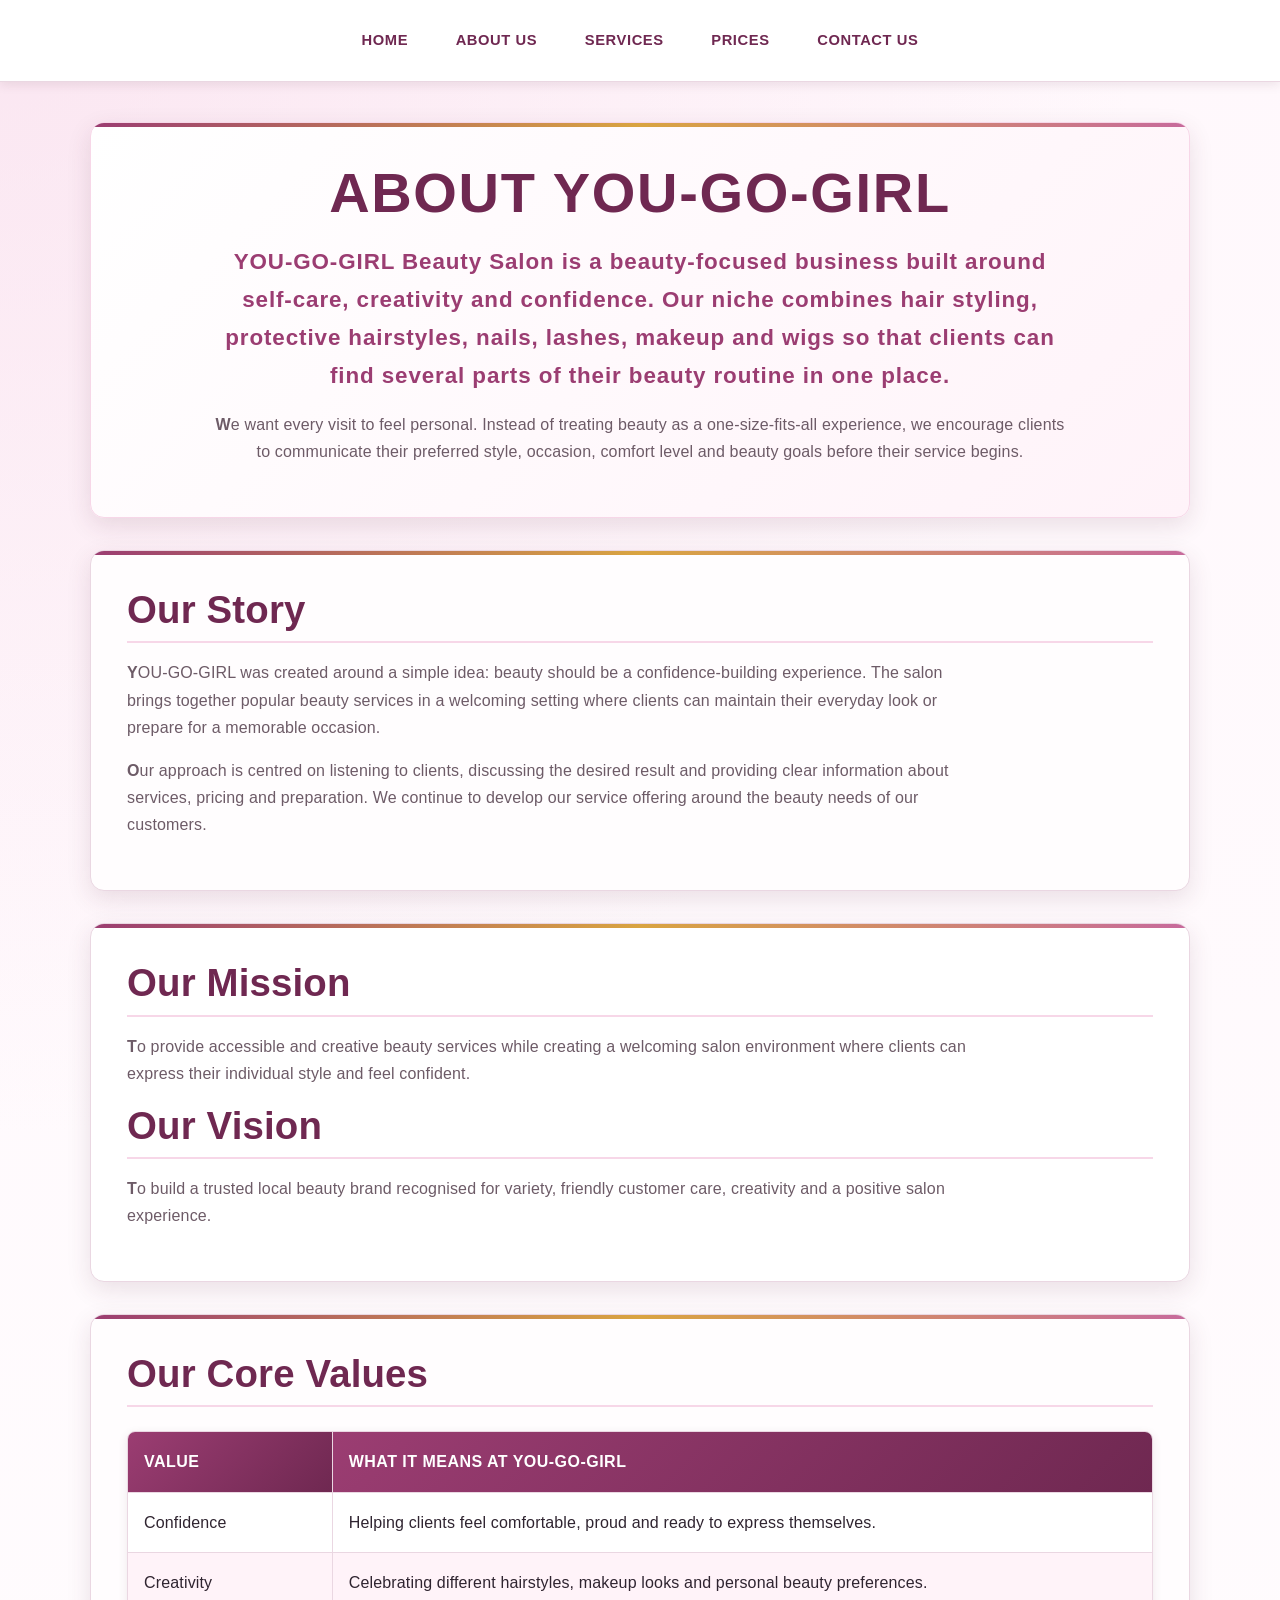
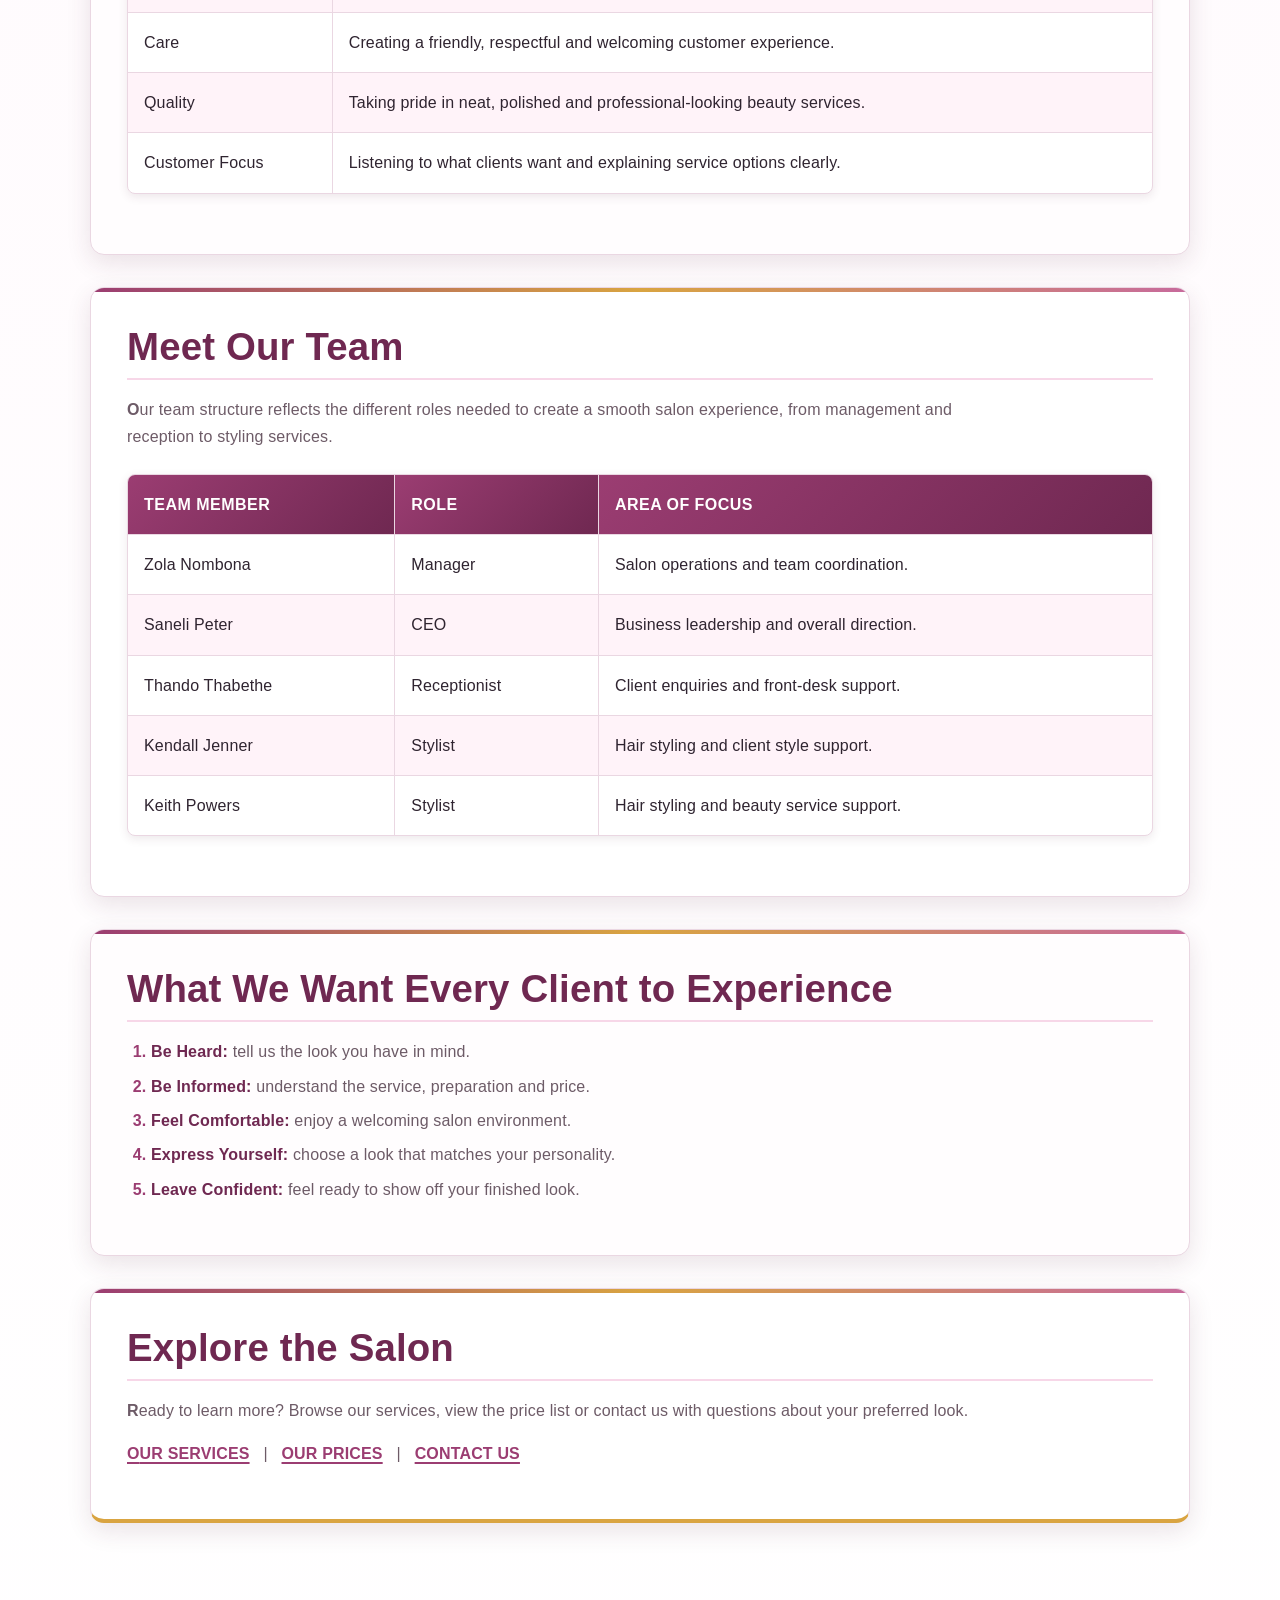
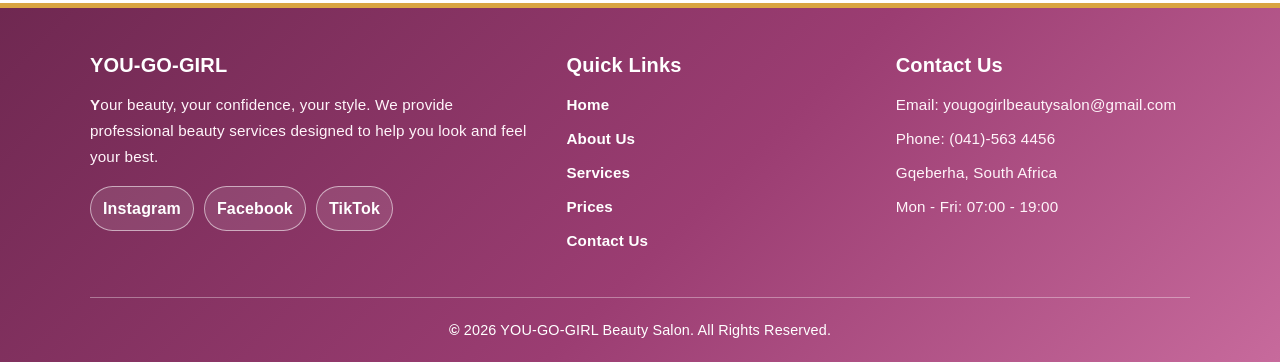
==== commit 1c7bdfc0: "Add professional footer to about page" ====
--- a/about.html
+++ b/about.html
@@ -7,6 +7,7 @@
     <meta name="keywords" content="about beauty salon, YOU-GO-GIRL, Gqeberha salon, beauty team">
     <title>YOU-GO-GIRL BEAUTY SALON | About Us</title>
     <link rel="stylesheet" href="./style.css">
+    <link rel="stylesheet" href="./footer.css">
 </head>
 <body>
     <header>
@@ -22,45 +23,21 @@
     <main>
         <section>
             <h1>About YOU-GO-GIRL</h1>
-            <p>
-                YOU-GO-GIRL Beauty Salon is a beauty-focused business built around self-care,
-                creativity and confidence. Our niche combines hair styling, protective hairstyles,
-                nails, lashes, makeup and wigs so that clients can find several parts of their
-                beauty routine in one place.
-            </p>
-            <p>
-                We want every visit to feel personal. Instead of treating beauty as a one-size-fits-all
-                experience, we encourage clients to communicate their preferred style, occasion,
-                comfort level and beauty goals before their service begins.
-            </p>
+            <p>YOU-GO-GIRL Beauty Salon is a beauty-focused business built around self-care, creativity and confidence. Our niche combines hair styling, protective hairstyles, nails, lashes, makeup and wigs so that clients can find several parts of their beauty routine in one place.</p>
+            <p>We want every visit to feel personal. Instead of treating beauty as a one-size-fits-all experience, we encourage clients to communicate their preferred style, occasion, comfort level and beauty goals before their service begins.</p>
         </section>
 
         <section>
             <h2>Our Story</h2>
-            <p>
-                YOU-GO-GIRL was created around a simple idea: beauty should be a confidence-building
-                experience. The salon brings together popular beauty services in a welcoming setting
-                where clients can maintain their everyday look or prepare for a memorable occasion.
-            </p>
-            <p>
-                Our approach is centred on listening to clients, discussing the desired result and
-                providing clear information about services, pricing and preparation. We continue to
-                develop our service offering around the beauty needs of our customers.
-            </p>
+            <p>YOU-GO-GIRL was created around a simple idea: beauty should be a confidence-building experience. The salon brings together popular beauty services in a welcoming setting where clients can maintain their everyday look or prepare for a memorable occasion.</p>
+            <p>Our approach is centred on listening to clients, discussing the desired result and providing clear information about services, pricing and preparation. We continue to develop our service offering around the beauty needs of our customers.</p>
         </section>
 
         <section>
             <h2>Our Mission</h2>
-            <p>
-                To provide accessible and creative beauty services while creating a welcoming salon
-                environment where clients can express their individual style and feel confident.
-            </p>
-
+            <p>To provide accessible and creative beauty services while creating a welcoming salon environment where clients can express their individual style and feel confident.</p>
             <h2>Our Vision</h2>
-            <p>
-                To build a trusted local beauty brand recognised for variety, friendly customer care,
-                creativity and a positive salon experience.
-            </p>
+            <p>To build a trusted local beauty brand recognised for variety, friendly customer care, creativity and a positive salon experience.</p>
         </section>
 
         <section>
@@ -79,10 +56,7 @@
 
         <section>
             <h2>Meet Our Team</h2>
-            <p>
-                Our team structure reflects the different roles needed to create a smooth salon
-                experience, from management and reception to styling services.
-            </p>
+            <p>Our team structure reflects the different roles needed to create a smooth salon experience, from management and reception to styling services.</p>
             <table>
                 <thead><tr><th>Team Member</th><th>Role</th><th>Area of Focus</th></tr></thead>
                 <tbody>
@@ -108,23 +82,43 @@
 
         <section>
             <h2>Explore the Salon</h2>
-            <p>
-                Ready to learn more? Browse our services, view the price list or contact us with
-                questions about your preferred look.
-            </p>
-            <p>
-                <a href="./services.html">OUR SERVICES</a> &nbsp; | &nbsp;
-                <a href="./price.html">OUR PRICES</a> &nbsp; | &nbsp;
-                <a href="./contact.html">CONTACT US</a>
-            </p>
+            <p>Ready to learn more? Browse our services, view the price list or contact us with questions about your preferred look.</p>
+            <p><a href="./services.html">OUR SERVICES</a> &nbsp; | &nbsp; <a href="./price.html">OUR PRICES</a> &nbsp; | &nbsp; <a href="./contact.html">CONTACT US</a></p>
         </section>
     </main>
 
     <footer>
-        <p><strong>YOU-GO-GIRL BEAUTY SALON</strong></p>
-        <p>Confidence starts with feeling good about yourself.</p>
-        <p>Gqeberha &bull; Hair &bull; Nails &bull; Lashes &bull; Makeup &bull; Wigs</p>
-        <p>&copy; 2026 YOU-GO-GIRL Beauty Salon. All rights reserved.</p>
+        <div class="footer-container">
+            <div class="footer-section">
+                <h2>YOU-GO-GIRL</h2>
+                <p>Your beauty, your confidence, your style. We provide professional beauty services designed to help you look and feel your best.</p>
+                <div class="footer-social">
+                    <a href="#" aria-label="Instagram">Instagram</a>
+                    <a href="#" aria-label="Facebook">Facebook</a>
+                    <a href="#" aria-label="TikTok">TikTok</a>
+                </div>
+            </div>
+            <div class="footer-section">
+                <h3>Quick Links</h3>
+                <ul>
+                    <li><a href="./index.html">Home</a></li>
+                    <li><a href="./about.html">About Us</a></li>
+                    <li><a href="./services.html">Services</a></li>
+                    <li><a href="./price.html">Prices</a></li>
+                    <li><a href="./contact.html">Contact Us</a></li>
+                </ul>
+            </div>
+            <div class="footer-section">
+                <h3>Contact Us</h3>
+                <ul>
+                    <li>Email: yougogirlbeautysalon@gmail.com</li>
+                    <li>Phone: (041)-563 4456</li>
+                    <li>Gqeberha, South Africa</li>
+                    <li>Mon - Fri: 07:00 - 19:00</li>
+                </ul>
+            </div>
+        </div>
+        <div class="footer-bottom"><p>&copy; 2026 YOU-GO-GIRL Beauty Salon. All Rights Reserved.</p></div>
     </footer>
 </body>
 </html>
--- a/footer.css
+++ b/footer.css
@@ -0,0 +1,148 @@
+/* =========================================================
+   YOU-GO-GIRL BEAUTY SALON - FOOTER STYLES
+   Add <link rel="stylesheet" href="./footer.css"> to each HTML <head>
+   ========================================================= */
+
+footer {
+    margin-top: 0;
+    padding: 45px 20px 20px;
+    background: linear-gradient(135deg, #6f2851 0%, #9b3d72 55%, #c76a9c 100%);
+    color: #ffffff;
+    border-top: 5px solid #d9a441;
+}
+
+.footer-container {
+    width: min(92%, 1100px);
+    margin: 0 auto;
+    display: grid;
+    grid-template-columns: 1.5fr 1fr 1fr;
+    gap: 35px;
+}
+
+.footer-section {
+    padding: 0;
+    margin: 0;
+    background: transparent;
+    border: 0;
+    border-radius: 0;
+    box-shadow: none;
+}
+
+.footer-section:hover {
+    transform: none;
+    box-shadow: none;
+}
+
+.footer-section::before {
+    display: none;
+}
+
+.footer-section h2,
+.footer-section h3 {
+    color: #ffffff;
+    border: 0;
+    padding: 0;
+    margin-bottom: 15px;
+    font-size: 1.25rem;
+}
+
+.footer-section p,
+.footer-section li {
+    color: #fff5fa;
+    font-size: 0.95rem;
+}
+
+.footer-section ul {
+    list-style: none;
+    padding: 0;
+    margin: 0;
+}
+
+.footer-section li {
+    margin-bottom: 8px;
+}
+
+.footer-section a {
+    color: #ffffff;
+    text-decoration: none;
+    font-weight: 600;
+    transition: color 0.25s ease, padding-left 0.25s ease;
+}
+
+.footer-section a:hover {
+    color: #f4e3b5;
+    padding-left: 5px;
+}
+
+.footer-social {
+    display: flex;
+    gap: 10px;
+    flex-wrap: wrap;
+    margin-top: 15px;
+}
+
+.footer-social a {
+    display: inline-flex;
+    align-items: center;
+    justify-content: center;
+    min-width: 42px;
+    min-height: 42px;
+    padding: 8px 12px;
+    border: 1px solid rgba(255, 255, 255, 0.55);
+    border-radius: 50px;
+    background: rgba(255, 255, 255, 0.10);
+}
+
+.footer-social a:hover,
+.footer-social a:focus-visible {
+    background: #ffffff;
+    color: #6f2851;
+    padding-left: 12px;
+}
+
+.footer-bottom {
+    width: min(92%, 1100px);
+    margin: 35px auto 0;
+    padding-top: 20px;
+    border-top: 1px solid rgba(255, 255, 255, 0.35);
+    text-align: center;
+}
+
+.footer-bottom p {
+    max-width: none;
+    margin: 0;
+    color: #ffffff;
+    font-size: 0.9rem;
+}
+
+.footer-bottom a {
+    color: #ffffff;
+    font-weight: 700;
+}
+
+@media (max-width: 768px) {
+    .footer-container {
+        grid-template-columns: 1fr 1fr;
+        gap: 25px;
+    }
+}
+
+@media (max-width: 480px) {
+    footer {
+        padding: 35px 15px 18px;
+    }
+
+    .footer-container {
+        grid-template-columns: 1fr;
+        gap: 25px;
+        text-align: center;
+    }
+
+    .footer-social {
+        justify-content: center;
+    }
+
+    .footer-section a:hover {
+        padding-left: 0;
+    }
+}
